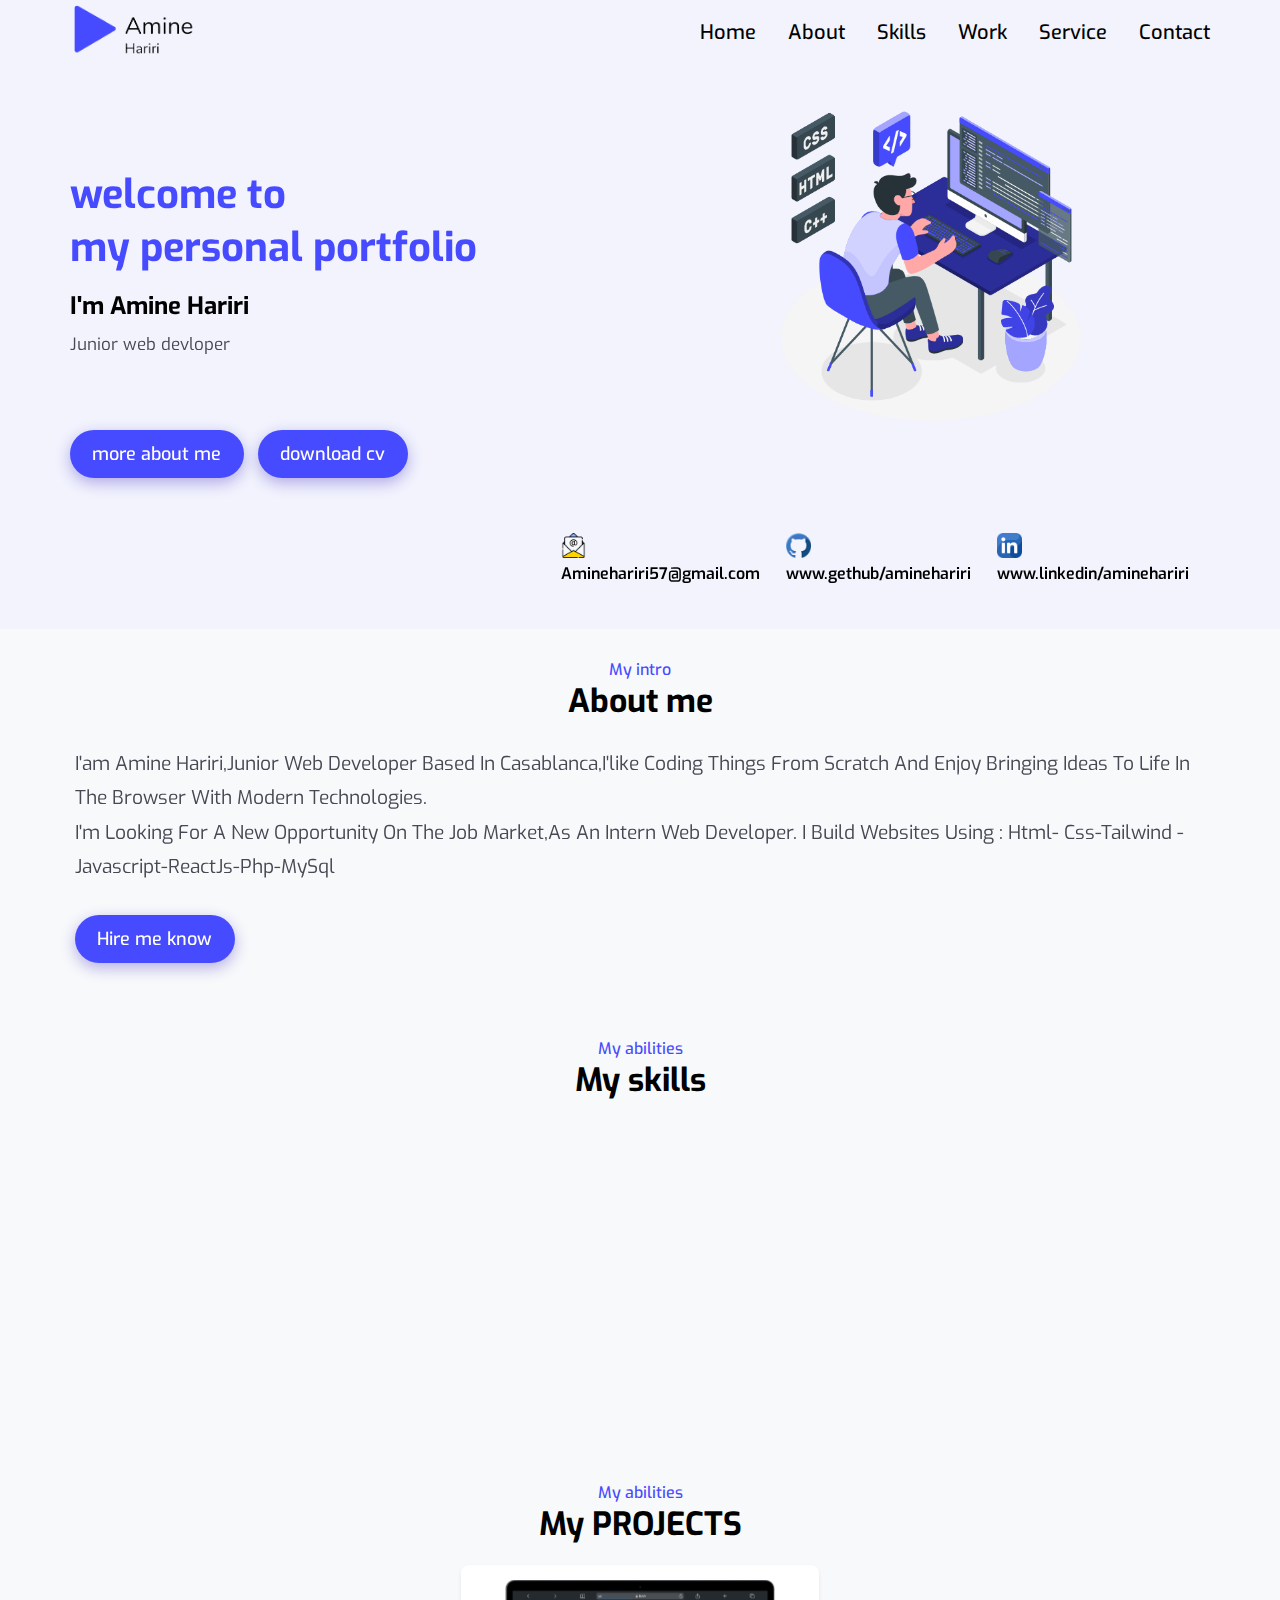
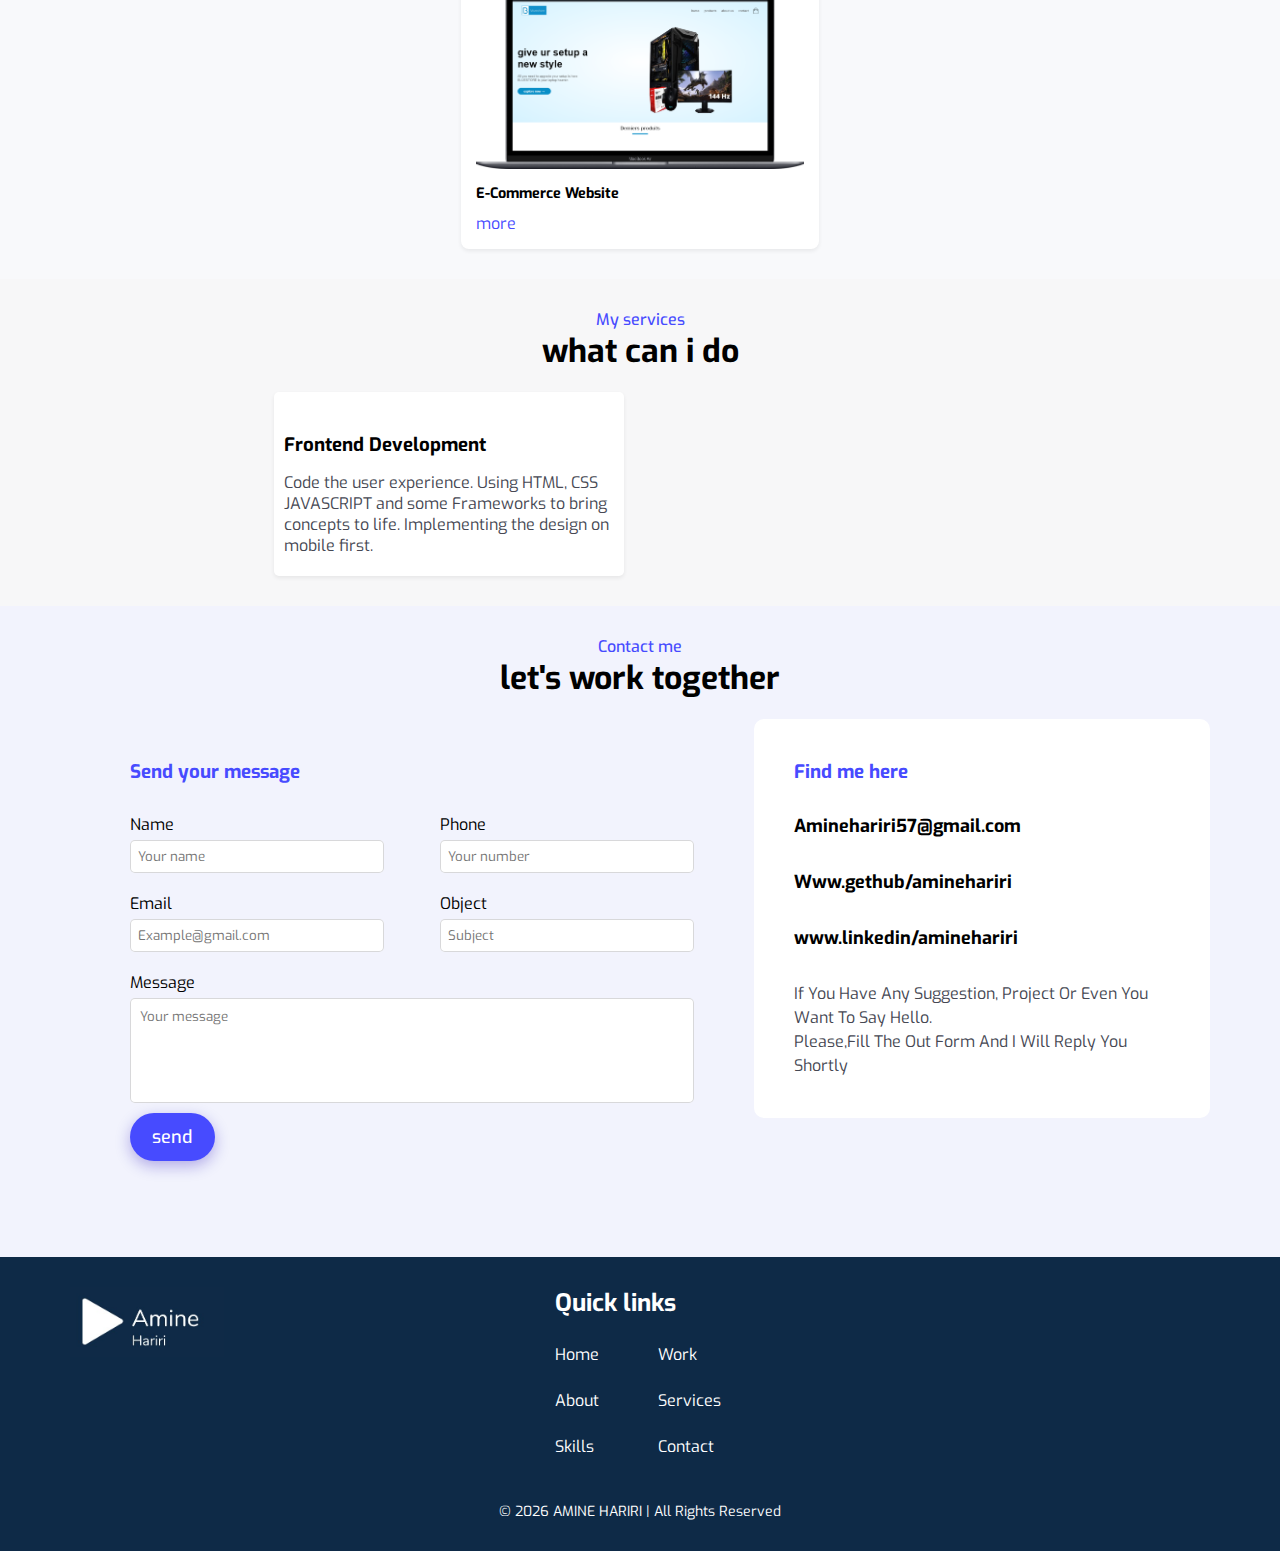
==== index.html @ 683cf0a7 "done" ====
<!DOCTYPE html>
<html lang="en">
<head>
    
    <!-- <link rel="icon" href="/IMAGES//LOGOICON.png"> -->
    <link rel="shortcut icon" type="image/x-icon" href="IMAGES/LOGOICON.png"/>
    <link rel="stylesheet" href="https://cdn.jsdelivr.net/npm/swiper@8/swiper-bundle.min.css"/>
    <a href="https://www.flaticon.com/free-icons/email" title="email icons"></a>
    <link rel="stylesheet" href="https://cdnjs.cloudflare.com/ajax/libs/font-awesome/6.2.0/css/all.min.css" integrity="sha512-xh6O/CkQoPOWDdYTDqeRdPCVd1SpvCA9XXcUnZS2FmJNp1coAFzvtCN9BmamE+4aHK8yyUHUSCcJHgXloTyT2A==" crossorigin="anonymous" referrerpolicy="no-referrer" />
    <link rel="stylesheet" href="CSS/style.css">
    <meta charset="UTF-8">
    <meta name="viewport" content="width=device-width,initial-scale=1.0">
    <meta http-equiv="X-UA-Compatible" content="IE=edge">
    <meta name="viewport" content="width=device-width, initial-scale=1.0">
    <title>Amine Hariri</title>
</head>
<body>

        <!-- HEADER AND NAVBAR CODE  -->

    <header class="header" id="header">
            <div class="container">
                <nav class="nav">
                    <a href="#">
                        <img src="../IMAGES/LOGO.png" alt="">
                    </a>
                    <div class="nav-menu" id="nav-menu">
                        <ul class="nav-list">
                            <li class="nav-item">
                                <a href="#home" class="nav-link active-link"><i class="fa-solid fa-house"></i>home</a>
                            </li>
                            <li class="nav-item">
                                <a href="#about" class="nav-link"><i class="fa-solid fa-address-card"></i>about</a>
                            </li>
                            <li class="nav-item">
                                <a href="#skills" class="nav-link"><i class="fa-solid fa-file"></i>skills</a>
                            </li>
                            <li class="nav-item">
                                <a href="#work" class="nav-link"><i class="fa-solid fa-list-check"></i>work</a>
                            </li>
                            <li class="nav-item">
                                <a href="#service" class="nav-link"><i class="fa-solid fa-code-compare"></i>service</a>
                            </li>
                            <li class="nav-item">
                                <a href="#contact" class="nav-link"><i class="fa-solid fa-envelope"></i>Contact</a>
                            </li>
                        </ul>
                        <div class="nav-close" id="nav-close">
                            <i class="fa-solid fa-x"></i>
                        </div>
                    </div>
                    <div class="nav-toggle" id="nav-toggle">
                        <i class="fa-solid fa-bars"></i>
                    </div>
                </nav>
                
            </div>
    </header>

        <!-- LANDING PAGE CODE  -->

    <div class="home" id="home">
            <div class="container">
                <section class="landing">
                    <div class="info">
                        <h1 class="home-titles">welcome to<br>my personal portfolio</h1>
                        <h2 class="home-titles">I'm Amine Hariri</h2>
                        <p class="home-titles">Junior web devloper</p>
                        
                    </div>
                    <div class="image">
                        <img src="../IMAGES/LANDING.gif" alt="">
                    </div>
                </section>
                <div class="buttons">
                    <button class="aboutmebtn">
                        <a href="#about">
                            <i class="fa-solid fa-user"></i>
                            more about me
                        </a>
                    </button>
                    <button class="aboutmebtn">
                        <a download href="../CV-Aminehariri.pdf">
                            <i class="fa-solid fa-file"></i>                
                            download cv
                        </a>
                    </button>
                </div>
                
                <button class="upbutton">
                    <i class="fa-solid fa-up-long"></i>
                </button>
            </div>
            <div class="container">
            <div class="social">
                <div class="box">
                    <img src="../IMAGES/email (2).png" alt="">
                    <p>Aminehariri57@gmail.com</p>
                </div>
                <div class="box">
                    <img src="../IMAGES/github.png" alt="">
                    <p>www.gethub/aminehariri</p>
                </div>
                <div class="box">
                    <img src="../IMAGES/linkedin.png" alt="">
                    <p>www.linkedin/aminehariri</p>
                </div>
            </div>
            </div>
    </div>

        <!-- ABOUT ME PAGE CODE -->

    <div class="about" id="about">
                <div class="container">
                    <h2 class="section-title" data-heading="My intro">About me</h2>
                    <div class="description">
                        <p>I'am Amine Hariri,Junior web developer based in Casablanca,I'like coding things from scratch and enjoy bringing ideas to life in the browser with modern technologies.<br>I'm
                            looking for a new opportunity on the job market,As an intern
                            web developer. I build websites using : Html- Css-Tailwind - Javascript-ReactJs-Php-MySql</p>
                        <button class="aboutmebtn">
                            <a href="#contact">
                                <i class="fa-solid fa-code"></i>
                                Hire me know</a></button>
                    </div>
                </div>
    </div>

        <!-- SKILLS PAGE CODE sdfsdf -->

    <div class="skills" id="skills">
            <div class="container">
                <h2 class="section-title" data-heading="My abilities">My skills</h2>
                    <div class="skills-box">
                        <div class="skills-tabs">
                            <div class="skills-header skills-active" data-target="#frontend">
                                <!-- <i class="fa-sharp fa-solid fa-database skills-icon"></i> -->
                                <i class="fa-solid fa-code skills-icon"></i>
                                <div>
                                    <h1 class="skills-title">Frontend devloper</h1>
                                    <span class="skills-subtitle">More than 2years</span>
                                </div>
                                <i class="fa-solid fa-chevron-down skills-arrow"></i>
                            </div>
                            <div class="skills-header"  data-target="#backend">
                                <i class="fa-sharp fa-solid fa-database skills-icon"></i>
                                <div>
                                    <h1 class="skills-title">Backend devloper</h1>
                                    <span class="skills-subtitle">more than a year </span>
                                </div>
                                <i class="fa-solid fa-chevron-down skills-arrow"></i>
                            </div>
                        </div> 

                        <div class="skills-content">
                            <div class="skills-group skills-active" data-content id="frontend">
                                <div class="skills-list ">
                                    <div class="skills-data">
                                        <div class="skills-titles">
                                            <h3 class="skills-name">HTML</h3>
                                            <span class="skills-number">88%</span>
                                        </div>
                                        <div class="skills-bar">
                                            <span class="skills-percsentage" style="width:88%;"></span>
                                        </div>
                                    </div>
                                    <div class="skills-data">
                                        <div class="skills-titles">
                                            <h3 class="skills-name">CSS</h3>
                                            <span class="skills-number">80%</span>
                                        </div>
                                        <div class="skills-bar">
                                            <span class="skills-percsentage" style="width: 80%;"></span>
                                        </div>
                                    </div>
                                    <div class="skills-data">
                                        <div class="skills-titles">
                                            <h3 class="skills-name">TAILWIND</h3>
                                            <span class="skills-number">75%</span>
                                        </div>
                                        <div class="skills-bar">
                                            <span class="skills-percsentage" style="width: 75%;"></span>
                                        </div>
                                    </div>
                                    <div class="skills-data">
                                        <div class="skills-titles">
                                            <h3 class="skills-name">BOOTSTRAP</h3>
                                            <span class="skills-number">85%</span>
                                        </div>
                                        <div class="skills-bar">
                                            <span class="skills-percsentage" style="width: 85%;"></span>
                                        </div>
                                    </div>
                                    <div class="skills-data">
                                        <div class="skills-titles">
                                            <h3 class="skills-name">JAVASCRIPT</h3>
                                            <span class="skills-number">80%</span>
                                        </div>
                                        <div class="skills-bar">
                                            <span class="skills-percsentage" style="width: 80%;"></span>
                                        </div>
                                    </div>
                                </div>
                            </div>
                            <div class="skills-group" data-content id="backend">
                                <div class="skills-list">
                                    <div class="skills-data">
                                        <div class="skills-titles">
                                            <h3 class="skills-name">PHP</h3>
                                            <span class="skills-number">50%</span>
                                        </div>
                                        <div class="skills-bar">
                                            <span class="skills-percsentage" style="width: 50%;"></span>
                                        </div>
                                    </div>
                                    <div class="skills-data">
                                        <div class="skills-titles">
                                            <h3 class="skills-name">MYSQL</h3>
                                            <span class="skills-number">80%</span>
                                        </div>
                                        <div class="skills-bar">
                                            <span class="skills-percsentage" style="width: 80%;"></span>
                                        </div>
                                    </div>
                                    <div class="skills-data">
                                        <div class="skills-titles">
                                            <h3 class="skills-name">PYTHON</h3>
                                            <span class="skills-number">66%</span>
                                        </div>
                                        <div class="skills-bar">
                                            <span class="skills-percsentage" style="width: 66%;"></span>
                                        </div>
                                    </div>
                                </div>
                            </div>
                        </div>
                    </div>
                    
            </div>
    </div>

        <!-- WORK SECTION CODE     -->

    <div class="work" id="work">
        <h2 class="section-title" data-heading="My abilities">My PROJECTS</h2>
            <div class="container">
                <div class="projects">
                    <div class="project ms-service ">
                        <img src="../IMAGES/MS-IMAGES/download.png" class="p-img"  alt="">
                        <h3>job search website</h3>
                        <span class="work-button">more
                            <i class="fa-sharp fa-solid fa-arrow-right"></i>
                        </span>
                        <div class="popup-info">
                            <div class="portfolio-popup-body">
                                <h3 class="details-title">Job serch website</h3>
                                <p class="details-description">creation a website for the company MS-services (Employing Company) that the users can search for job and apply for the positions that suit them.<br>and easly the classement of the job request </p>
                                <ul class="detail-info">
                                    <li>TEchnologies - <span>Html Css Js </span></li>
                                    <li>Role - <span>Frontend</span></li> 
                                    <li>View - <span><a href="#">www.msservices.com</a></span></li>
                                </ul>
                            </div>
                        </div>
                    </div>
                    <div class="project bluestore">
                        <img src="../IMAGES/MS-IMAGES/BLUESTORE.png" class="p-img" alt="">
                        <h3>E-commerce website</h3>
                        <span class="work-button">more
                            <i class="fa-sharp fa-solid fa-arrow-right"></i>
                        </span>
                        <div class="popup-info">
                            <div class="portfolio-popup-body">
                                <h3 class="details-title">E-commerce website</h3>
                                <p class="details-description">Creating an E-commerce website for BLUESTORES(Laptop shop).So they can controle their store products and post their products on the website to increase their sales.</p>
                                <ul class="detail-info">
                                    <li>TEchnologies - <span>Html Css Js </span></li>
                                    <li>Role - <span>Frontend</span></li> 
                                    <li>View - <span><a href="#">www.bluestore.com</a></span></li>
                                </ul>
                            </div>
                        </div>
                    </div>
                    <div class="project portfolio">
                        <img src="../IMAGES/MS-IMAGES/PORTFOLIO.png" class="p-img"  alt="">
                        <h3>portfolio website</h3>
                        <span class="work-button">more
                            <i class="fa-sharp fa-solid fa-arrow-right"></i>
                        </span>
                        <div class="popup-info">
                            <div class="portfolio-popup-body">
                                <h3 class="details-title">Portfolio website</h3>
                                <p class="details-description">I'm creating my own portfolio website from scratch to show my project and skills on internet ,Using html css javascript for frontend side .And for backend i'm using php and mysql as database to store the messages that are comming from the contact form . I'm almost done with the frontend side still some features to add then i'm gonna start the backend side .</p>
                                <ul class="detail-info">
                                    <li>TEchnologies - <span>Html Css Js Php Mysql</span></li>
                                    <li>Role - <span>Create from scratch</span></li> 
                                    <li>View - <span><a href="#">www.Aminehariri.ma</a></span></li>
                                </ul>
                            </div>
                        </div>
                    </div>
                </div>

                <!-- pop up code -->
                <div class="popup">
                    <div class="popup-inner">
                        <div class="popup-c">
                            <span class="popup-close">
                                <i class="fa-solid fa-xmark" id="close"></i>
                            </span>
                            <div class="pp-thumbnail">
                                <img src="../IMAGES/MS-IMAGES/BLUESTORE.png" alt="" class="popup-img">
                            </div>
                            <div class="popup-info">
                                <div class="portfolio-popup-body">
                                    <h2 class="details-title">app for technologies and services</h2>
                                    <p class="details-description">Lorem ipsum dolor sit amet consectetur,dolor sit amet consectetur,dolor sit amet consectetur, dolor sit amet consectetur, adipisicing elit. Harum autem nostrum </p>
                                    <ul class="detail-info">
                                        <li>TEchnologies - <span>Html Css Js </span></li>
                                        <li>Role - <span>Frontend</span></li> 
                                        <li>View - <span><a href="#">www.domain.com</a></span></li>
                                    </ul>
                                </div>
                            </div>
                        </div>
                    </div>
                </div>
            </div>
    </div>

            <!-- SERVICES SECTION CODE    -->

    <div class="service" id="service">
        <div class="container">
            <h2 class="section-title" data-heading="My services">what can i do </h2>
            <div class="boxes">
                <div class="box">
                    <i class="fa-solid fa-code infoi"></i>
                    <h3 class="infoh3">frontend development</h3>
                    <p class="infop">Code the user experience.
                        Using HTML, CSS JAVASCRIPT and some Frameworks to bring concepts to life.
                        Implementing the design on mobile first.</p>
                </div>
                <div class="box right">
                    <i class="fa-solid fa-server infoi"></i>
                    <h3 class="infoh3">Backend development</h3>
                    <p class="infop">develope all server-side logic.managing the interchange of data between the server and the users. </p>
                </div>
            </div>
        </div>
    </div>

            <!-- CONTACT SECTION CODE     -->

    <div class="contact" id="contact">
        <h2 class="section-title" data-heading="Contact me">let's work together</h2>
        <div class="container">
            <div class="contact-box">
                <div class="contact-left">
                    <h3>Send your message</h3>
                    <!-- method="POST" action="https://formspree.io/f/mknerbvg" -->
                    <form method="POST" action="https://formspree.io/f/mknerbvg">
                        <div class="row">
                            <div class="group">
                                <label>Name</label>
                                <input name="Name" type="text" class="name" maxlength="30" required placeholder="Your name">
                                <label class="namevalid valide">Pleasse enter a valide name</label>
                            </div>
                            <div class="group">
                                <label>Phone</label>
                                <input type="number" name="Phone" class="phone" required placeholder="Your number">
                            </div>
                        </div>
                        <div class="row">
                            <div class="group">
                                <label>Email</label>
                                <input type="Email" id="email" name="Email" class="email" required placeholder="Example@gmail.com">
                                <label class="emailvalid valide">Please enter a valide email</label>
                            </div>
                            <div class="group">
                                <label>Object</label>
                                <input type="text" name="Object"  maxlength="40" required placeholder="Subject">
                            </div>
                        </div>
                        <label >Message</label>
                        <textarea placeholder="Your message" name="Message" class="message" required rows="5"></textarea>
                        <label class="msgvalid valide">Please enter a valide email</label>
                        <button class="sendbtn"  type="submit">send</button>
                    </form>
                </div>
                <div class="contact-right">
                    <h3>Find me here</h3>
                        <div class="ccontainer">
                            <div class="box">
                                <h4>Aminehariri57@gmail.com</h4>
                            </div>
                            <div class="box">
                                <h4>Www.gethub/aminehariri</h4>
                            </div>
                            <div class="box">
                                <h4>www.linkedin/aminehariri</h4>
                            </div>
                            <p>If you have any suggestion, project or even you want to say Hello.<br> Please,fill the out form and i will reply you shortly</p>
                        </div>
                </div>
            </div>
        </div>
    </div>

            <!-- FOOTER SECTION CODE -->

    <div class="footer">
        <div class="container">
            <div class="cols">
                <div class="col">
                    <img src="../IMAGES/LogoFooter.jpg" alt="">
                </div>
                <div class="col">
                    <h2>Quick links</h2>
                    <div class="lists"> 
                    <ul>
                        <li><a href="#home">Home</a></li>
                        <li><a href="#about">About</a></li>
                        <li><a href="#skills">Skills</a></li>
                    </ul>
                    <ul>
                        <li><a href="#work">Work</a></li>
                        <li><a href="#service">Services</a></li>
                        <li><a href="#contact">Contact</a></li>
                    </ul>
                    </div>
                </div>
                <div class="col fsocial">
                    <div>
                        <a href="https://github.com/Aminehariri"><i class="fa-brands fa-github"></i></a>
                    </div>
                    <div>
                        <a href="https://www.linkedin.com/in/amine-hariri-966485235/"><i class="fa-brands fa-linkedin"></i></a>
                    </div>
                    <div>
                        <a href="mailto:Aminehariri57@gmail.com"><i class="fa-solid fa-envelope"></i></a>
                    </div>
                </div>
            </div>
            <div class="copy">
                <p>&copy; <span class="year"></span> AMINE HARIRI | All Rights Reserved</p>
            </div>
        </div>
    </div>

    <script src="../JS/scrollreveal.min.js"></script>
    <script src="../JS/main.js"></script>
</body>
</html>
---- CSS/style.css ----
/*************** GLOBAL RULES AND CODE **************/

@import url('https://fonts.googleapis.com/css2?family=Exo:wght@400;500;600&family=Nunito:wght@300&family=Open+Sans:wght@300&family=Poppins:wght@300;400;500;600;700&display=swap');
*{
    padding: 0;
    margin: 0;
    box-sizing: border-box;
    font-family: 'Exo', sans-serif;
}
:root{
    --blue:	#474bff;
    --main-color:black;
    --second-color:#464853;
    --background:white;
    --box-background:#f7f7f8;
    --section-shadow:rgb(0 0 0 / 8%) 0 1px;
    --section-background:rgb(248, 249, 251);
    --transition:.5s;
    --button-shadow: inset #d8d8da 0 0 0 1px;
    --top-padding:30px;
    --botton-padding:30px;
    --footer-background:#0e2a47;
}
html{
    scroll-behavior: smooth;
}
ul{
    list-style: none;
}
a{
    text-decoration: none;
}
.container {
    padding-right: 15px;
    padding-left: 15px;
    margin-right: auto;
    margin-left: auto;
}
@media (min-width:768px){
    .container{
        width: 750px;
    }
}
@media (min-width:992px){
    .container{
        width: 970px;
    }
}
@media (min-width:1200px){
    .container{
        width: 1170px;
    }
}
/*************** HEADER AND NAVBAR CODE **************/
.header{
    background-color: #f2f3fd;
    width: 100%;
    box-shadow: 0px 5px 15px 0px rgba(28, 0, 181, 0.3);
}
.nav{
    display: flex;
    justify-content: space-between;
    align-items: center;
} 
.nav-menu{
    z-index: 1;
}
.header .nav img{
    height: 60px;
}
.nav-toggle{
    color: black;
    display: inline-flex;
}
.nav-toggle{
    font-size: 1.25rem;
    cursor: pointer;
}
@media (max-width:767px){
    .nav-menu{
        position: fixed;
        top: 0;
        right: -100%;
        width: 70%;
        height: 100%;
        transition: var(--transition);
    }
    .header .nav img{
        height: 50px;
    }
    .nav-list{
        background-color: rgb(248 249 250 / 98%);
        /* background-color: #f8f9fa; */
        /* background-color: 	rgb(128 128 128 / 80%); */
    }
}

.nav-list{
    display: flex;
    flex-direction: column;
    text-align: center;
    row-gap: 3rem;
    padding-top: 8rem;
    height: 100% ;    
}
.nav-link{
    text-transform: capitalize;
    color: var(--main-color);
    font-weight: 500;
    font-size: 20px;
    position: relative;
    transition: var(--transition);
}
.nav-link i {
    margin-right: 15px;
}
@media(min-width:767px){
    .nav-link i {
        display: none;
    }
}
.active-link{
    color: var(--main-color);
}
.nav-link:hover{
    color: var(--blue);

}
.nav-link:hover:before{
    position: absolute;
    content: '';
    background-color: var(--blue);
    height: 8px;
    width: 8px;
    border-radius: 50px;
    bottom: -15px;
    left: 50%;
}
.nav-close {
    font-size: 1.25rem;
    color: var(--main-color);
    position: absolute;
    right: 1rem;
    top: 1rem;
    cursor: pointer;
}
.show-menu{
    right: 0;
}

@media screen and (min-width:767px) {
    .nav{
        height: calc(var(--header-height))+1.5rem;
    }
    .nav-toggle, .nav-close{
        display: none;
    }
    .nav-list{
        flex-direction: row;
        column-gap: 2rem;
        padding-top: 0;
    }
    .nav-links{
        font-size: var(--normal-font-size);
        text-transform: initial;
        font-size: 1.4rem;
        display: inline-block;
        padding: 12px;
    }
}
@media screen and (max-width:957px) {
    .nav-list{
        column-gap: 1.5rem;
    }
}
.upbutton{
    position: absolute;
    bottom: 2rem;
    right: 2rem;
    padding: 5px 8px;
    border-radius: 5px;
    position: fixed;
    background-color: var(--blue);
    color: white;
    cursor: pointer;
    display: none;
    transition: var(--transition);
    border: none;
    outline: none;
    z-index: 1;
}
.upbutton:hover{
    transform: translateY(-5px);
}


/*************** LANDING PAGE CODE **************/

.home{
    background-color: #f2f3fd;
    /* height: 89vh; */
    padding-bottom: 40px;
}
.container .landing{
    align-items: center;
    display: grid;
    grid-gap: 1.5rem;
    grid-template-columns: repeat(auto-fill,minmax(310px,1fr));
    align-items: center;
    justify-content: center;
    padding-top: var(--top-padding);
}
.container .landing .info h1{
    font-size: 2.5rem;
    color: var(--blue);
    padding-bottom: 1rem;

}
.container .landing .info p{
    line-height: 1.5;
    font-size: 17px;
    color: var(--second-color);
}
.landing h2{
    padding-bottom: 10px;
}
.container .landing .image img{
    width: 60%;
    height: 100%;
}
@media(max-width:920px){
    .container .landing .info h1{
        font-size: 1.5rem;
        padding-top: 1rem;
    }
}
.container .landing .image{
    display: flex;
    justify-content: center;
}
.buttons .aboutmebtn:nth-child(2){
    margin-bottom: 20px;
}
.buttons{
    padding-bottom: 30px;
}
.aboutmebtn{
    display: inline-block;
    background-color: var(--blue);
    align-items: center;
    padding: 0.75rem 1.4rem;
    border-radius: 1.5rem;
    font-weight: 500;
    z-index: 1;
    width: auto;
    border: none;
    outline: none;
    font-size: 18px;
    cursor: pointer;
    transition: var(--transition);
    margin-right: 10px;
    margin-bottom: 10px;
    box-shadow: 0px 5px 15px 0px rgba(28, 0, 181, 0.3);
}
.aboutmebtn:hover{
    background-color: white;
    color: black;
}
.aboutmebtn:hover a{
    color: var(--blue);
}
.aboutmebtn a{
    color: white;
}
.social{
    display: flex;
    justify-content: end;
    gap: 1rem;
}
.social .box{
    padding: 5px;
}
.social .box img{
    width: 25px;
    height: 25px;
}
.social .box:last-child{
    margin-right: 1rem;
}
.social .box i{
    display: inline-block;
    font-size: 25px;
    color: var(--blue);
}
.social .box p{
    color: black;
    font-weight: 600;
}
@media(max-width:1000px){
    .container .landing{
        padding-top: var(--top-padding);
        padding-bottom: var(--botton-padding);
    }
}
@media(max-width:767px){
    .social{
        display: none;
    }
    .home{
        height: auto;
    }
    .landing .info h2{
        font-size: 1.3rem;
    }
    .aboutmebtn a{
        font-size: 15px;
    }
}
@media (min-width:1020px){
    .container .landing{
        grid-template-columns: repeat(auto-fill,minmax(400px,1fr));
    }
}

/*************** SECTION TITLE CODE **************/
h2.section-title{    
    text-align: center;
    padding-top: var(--top-padding);
    padding-bottom: 20px;
    font-size: 2rem;
}
h2.section-title::before{
    content: attr(data-heading);
    display: block;
    font-size: 1rem;
    font-weight: 500;
    color: var(--blue);
}
@media(max-width:767px){
    h2.section-title{
        font-size: 1.5rem;
    }
    h2.section-title::before{
        font-size: 1rem;
    }
}
/*************** ABOUT ME PAGE CODE **************/
.about{
    background-color: var(--section-background);
    padding-bottom: var(--botton-padding);
}
.about .description{
    padding: 5px;
}
.about .description p{
    color: var(--second-color);
    padding-bottom: var(--botton-padding);
    font-size: 1.2rem;
    line-height: 1.8;
    text-transform: capitalize;
}

@media screen and (max-width:767px) {
    .about .description P{
        font-size: 1rem;
    }
}

/*************** SKILLS PAGE CODE **************/

.skills{
    background-color: var(--section-background);
    padding-bottom: var(--botton-padding);
}

:root{
    --body-font: 'Poppins', sans-serif;
    --biggest-font-size: 3rem;
    --h1-font-size: 2.25rem;
    --h2-font-size: 1.5rem;
    --h3-font-size: 1.25rem;
    --normal-font-size: 1rem;
    --small-font-size: .875rem;
    --smaller-font-size: .813rem;
    --font-medium: 500;
    --font-bold: 600;
    --mb-0-25: .25rem;
    --mb-0-5: .5rem;
    --mb-0-75: .75rem;
    --mb-1: 1rem;
    --mb-1-5: 1.5rem;
    --mb-2: 2rem;
    --mb-2-5: 2.5rem;
    --mb-3: 3rem;
    --z-fixed: 10;
    --z-modal: 100;
}
.skills-box{
    display: grid;
    grid-template-columns: repeat(auto-fill,minmax(350px,1fr));
    column-gap: 3rem;
    justify-content: center;
    margin-top: 1rem;
    row-gap: 3rem;
}
.skills-header{
    display: flex;
    align-items: center;
    cursor: pointer;
}
.skills-header:not(:last-child){
    margin-bottom: var(--mb-2-5);
}
.skills-icon,.skills-arrow{
    font-size: 2rem;
    color: var(--blue);
}
.skills-icon{
    margin-right: var(--mb-0-75);
}
.skills-title{
    font-size: var(--h3-font-size);
    font-weight: var(--font-medium);
}
.skills-subtitle{
    font-size: var(--small-font-size);
}
.skills-arrow{
    margin-left: auto;
    font-size: 1.3rem;
}
.skills-list{
    display: grid;
    row-gap: 1.8rem;
} 
.skills-titles{
    display: flex;
    justify-content: space-between;
    margin-bottom: var(--mb-0-5);
}
.skills-name{
    font-size:var(--normal-font-size) ;
    font-weight: var(--font-medium);
}
.skills-bar,.skills-percsentage{
    height: 5px;
    background-color: gray;
    border-top-left-radius: 5px;
    border-bottom-left-radius: 5px;
}
.skills-bar{
    border-radius: 5px;
}
.skills-percsentage{
    border-radius: 5px;
    display: block;
    background-color: var(--blue);
}
.skills-active  .skills-arrow{
    transform: rotate(-90deg);
    transition: var(--transition);
}
.skills [data-content]{
    display: none;
}
.skills-active[data-content]{
    display: block;
}
@media screen and (max-width: 768px){
    .skills-box {
        row-gap: 3rem;
        margin: 1rem;
    }
    
}
.skills-box .skills-tabs , .skills-content{
        padding: 0 10px;
}
/*************** work PAGE CODE **************/
.work{
    background-color: var(--section-background);
    padding-bottom: var(--botton-padding);
}
.projects{
    display: grid;
    grid-template-columns: repeat(auto-fill,minmax(330px,1fr));
    gap: 2rem;
    justify-content: center;
}
@media screen and (max-width: 1200px){
    .projects {
        grid-template-columns: repeat(2, 350px);
        column-gap: 2.5rem;
    }
    }
@media (max-width:767px){
    .projects{
        grid-template-columns:330px;
    }
}
.project {
    padding: 15px;
    background: rgb(255, 255, 255);
    border-radius: 8px;
    box-shadow: 0 2px 4px rgb(0 0 0 / 7%);}
.project img{
    width: 100%;
}
.project h3{
    font-size: .9rem;
    padding-top: 10px;
    margin-bottom: 10px;
    text-transform: capitalize;
}
.projects .project span{
    color: var(--blue);
    font-weight: var(--small-font-size);
    display: flex;
    align-items: center;
    column-gap: 0.75rem;
    cursor: pointer;
    transition: var(--transition);
    width: fit-content;
}
.work-button:hover{
    display: block;
    transform: translateX(15px);
}
.project .popup-info{
    display: none;
}


/*************** work POPUP PAGE CODE **************/
.popup{
    position: fixed;
    top: 0;
    left: 0;
    right: 0;
    bottom: 0;
    background-color: rgba(0, 0, 0,0.5 );
    z-index: var(--z-modal);
    display: flex;
    justify-content: center;
    align-items: center;
    padding: 0 1rem;
    transition: .3s;
    opacity: 0; 
    visibility: hidden;
}
.popup.open{ 
    opacity: 1;
    visibility: visible;
}
.popup-inner{
    background-color: var(--box-background);
    width: 900px;
    border-radius: .5rem;
    padding: 2.5rem;
    position: relative;
}
.popup-c{
    display: grid;
    grid-template-columns: repeat(2,1fr);
    align-items: center;
    column-gap: 3rem;
}
.popup-close{
    position: absolute;
    top: 1rem;
    right: 1rem;
    font-size: 1.5rem;
    color: var(--blue);
    cursor: pointer;
}
.popup-img{
    border-radius: .5rem;
    width: 100%;
}
.popup-subtitle{
    font-size: .75rem;
    margin-bottom:5px ;
}
.details-title{
    font-weight:bold ;
    margin-bottom: .5rem;
    color: var(--blue);
    margin-top: 1rem;
}
.details-description{
    margin-bottom: .5rem;
}
.home-description{
    font-size: .8rem;
    color: var(--second-color);
}
.detail-info li{
    margin-bottom: .7rem;
    text-transform: capitalize;
    font-size: 1rem;
}
.detail-info li:last-child{
    margin-bottom: 0;
}
.detail-info li span{
    font-weight: normal;
}
.detail-info li a {
    text-transform: lowercase;
    color: var(--blue);
}
@media screen and (max-width: 768px){
.popup-inner {
    width: 420px;
    padding: 2.8rem 1.5rem 2.5rem;
}
.popup-c {
    grid-template-columns: 1fr;
}
}
/*************** SERVICES PAGE CODE **************/
.service{
    background-color: var(--box-background);
    padding-bottom: var(--botton-padding);

}
.service .boxes{
    display: grid;
    gap: 2rem;
    grid-template-columns: repeat(2,350px);
    justify-content: center;
}
@media(max-width:767px){
    .service .boxes{
        grid-template-columns: 330px;
    }
}
.service .boxes .box{
    padding: 10px;
    background-color: var(--background);
    box-shadow: 0 2px 4px rgb(0 0 0 / 7%);
    border-radius: 5px;
    transition: var(--transition);
    cursor: pointer;
}
.service .boxes .box:hover{
    transition: var(--transition);
    background-color: var(--blue);
}
.service .boxes .box:hover .infop {
    color: white;
    transition: var(--transition);
}
.service .boxes .box:hover .infoi{
    color: white;
    transition: var(--transition);
}
.service .boxes .box:hover .infoh3{
    color: white;
    transition: var(--transition);
}
.service .boxes .box h3{
    padding: 5px 0;
    text-transform: capitalize;
}
.service .boxes .box i{
    font-size: 2.5rem;
    display: flex;
    text-align: center;
    justify-content: center;
    color: var(--blue);
    padding-top: 5px;
    padding-bottom: 20px;
}
.service .boxes .box p{
    display: inline-block;
    padding: 10px 0;
    color: var(--second-color);
}
@media(max-width:767px){
    .service .boxes{
        gap:1rem;
    }
}


/*************** CONTACT PAGE CODE **************/

.contact{    
    background-color: #f2f3fd;
    padding-bottom: var(--botton-padding);
}
.contact .container .contact-box{
    display: flex;
}
.contact-left{
    flex-basis: 60%;
    padding: 40px 60px;
}
.contact-right{
    flex-basis: 40%;
    background-color: var(--background);
    padding: 40px;
    border-radius: 10px;
    margin-bottom: 109px;
}
.row{
    display: flex;
    justify-content: space-between;
    margin-bottom: 20px;
}
.group{
    flex-basis: 45%;
}
input ,textarea{
    width: 100%;
    border: none;
    outline: none;
    padding: 8px;
    border-radius: 5px;
    box-shadow: var(--button-shadow);
}
input:focus ,textarea:focus{
    border: 2px solid var(--blue);
    box-shadow: none;
}
textarea{
    width: 100%;
    padding: 10px;
    box-sizing: border-box;
    resize: none;
}
form label{
    margin-bottom: 5px;
    display: block;
    color: black;
}
.contact-right h3{
    color: var(--blue);
    margin-bottom: var(--botton-padding);
    font-weight: bold;
}
.contact-left h3{
    margin-bottom: var(--botton-padding);
    font-weight: bold;
    color: var(--blue);
}
@media (max-width:982px){
    .contact .container .contact-box{
        display: block;
    }
    .contact-right{
        display: none;
    }
}
@media (max-width:550px){
    .contact .container .contact-box{
        display: block;
    }
    .row{
        display: block;
    }
    .contact-left{
        padding: 0;
    }
    .group{
        padding: 5px 0;
    }
    .row{
        margin-bottom: 0;
    }
}

.sendbtn{
    display: inline-block;
    background-color: var(--blue);
    align-items: center;
    padding: 0.75rem 1.4rem;
    border-radius: 1.5rem;
    font-weight: 500;
    z-index: 1;
    width: auto;
    border: none;
    outline: none;
    font-size: 18px;
    cursor: pointer;
    transition: var(--transition);
    margin-right: 10px;
    color: white;
    margin-bottom: 10px;
    box-shadow: 0px 5px 15px 0px rgba(28, 0, 181, 0.3);
    margin-top: 5px;
}
.sendbtn:hover{
    background-color: white;
    color: var(--blue);
}
.ccontainer{
    display: grid;
    gap: 2rem;
}
.ccontainer p{
    color: var(--second-color);
    text-transform: capitalize;
    font-size: 16px;
    line-height: 1.5;
}
.ccontainer h4{
    font-weight: bold;
    font-size: 18px;
}
.valide{
    color: red;
    color: 10px;
    font-size: 13px;
    display: inline;
    margin: 0 5px;
    display: none;
}



/*************** FOOTER PAGE CODE **************/

.footer{
    padding-top: var(--top-padding);
    /* background-color: #f8f9fa; */
    background-color: var(--footer-background);
    padding-bottom: var(--botton-padding);
    color: white;
}
.footer .cols {
    display: flex;
    flex-direction: row;
    justify-content: space-between;
    margin:0  0 20px 0;
}
.footer .cols img{
    height: 70px;
}
.footer .cols ul li a{
    color: white;
    text-transform: capitalize;
    margin: 25px 0;
    display: block;
}
.footer .cols .lists{
    display: flex;
    flex-direction: row;
    justify-content: space-around;
}
.footer .cols .lists a:hover{
    text-decoration: underline;
}
.footer .cols .lists ul:not(:first-child){
    margin: 0 59px;

}
.footer .fsocial{
    display: flex;
    justify-content: space-around;
}
.footer .fsocial  a i{
    font-size: 2rem;
    margin: 0.4rem;
    cursor: pointer;
    color: white;
}
.footer .fsocial >div{
    margin: 10px;
}
.footer .copy{
    display: flex;
    justify-content: center;
    align-items: center;
    font-size: 14px;
}
.swiper{
    width: 600px;
    height: 300px;
}
@media (max-width:992px){
    .footer .cols{
        flex-direction: column;
    }
    .footer .cols .image{
        display: flex;
        align-items: center;
        justify-content: center;
    }
    .footer .cols .col h2{
        display: none;
    }
    .footer .cols .col:not(:first-child){
        margin: 20px 0;
    }
    .footer .cols .lists{
        justify-content: center;
    }
    .footer .cols .lists ul {
        margin-right: 40px;
    }

}


/************** SCROLL CODE ***************/

::-webkit-scrollbar{
    width: 10px;
}
::-webkit-scrollbar-track{
    background-color: var(--box-background);
}
::-webkit-scrollbar-thumb{
    background-color: rgb(71 75 255 / 50%);
    border-radius: 5px;
}
::-webkit-scrollbar-thumb:hover{
    background-color: var(--blue);
}
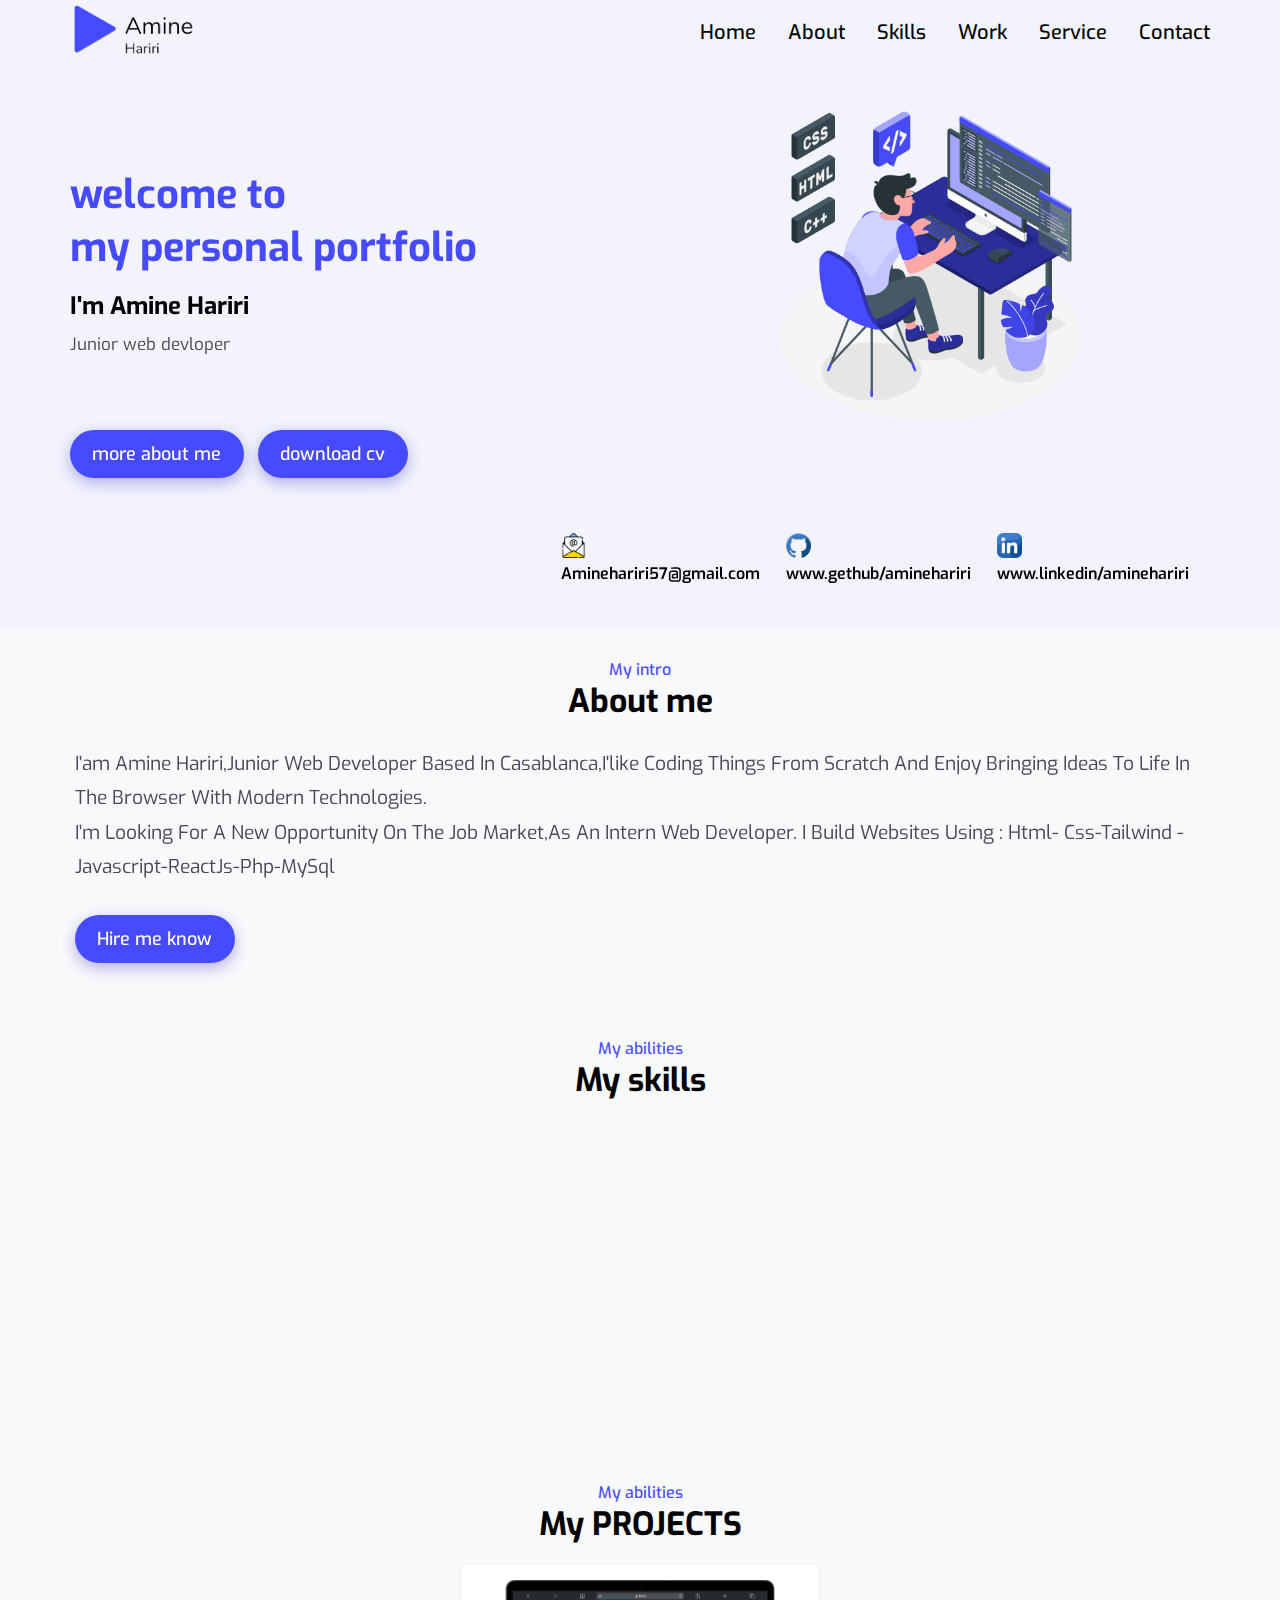
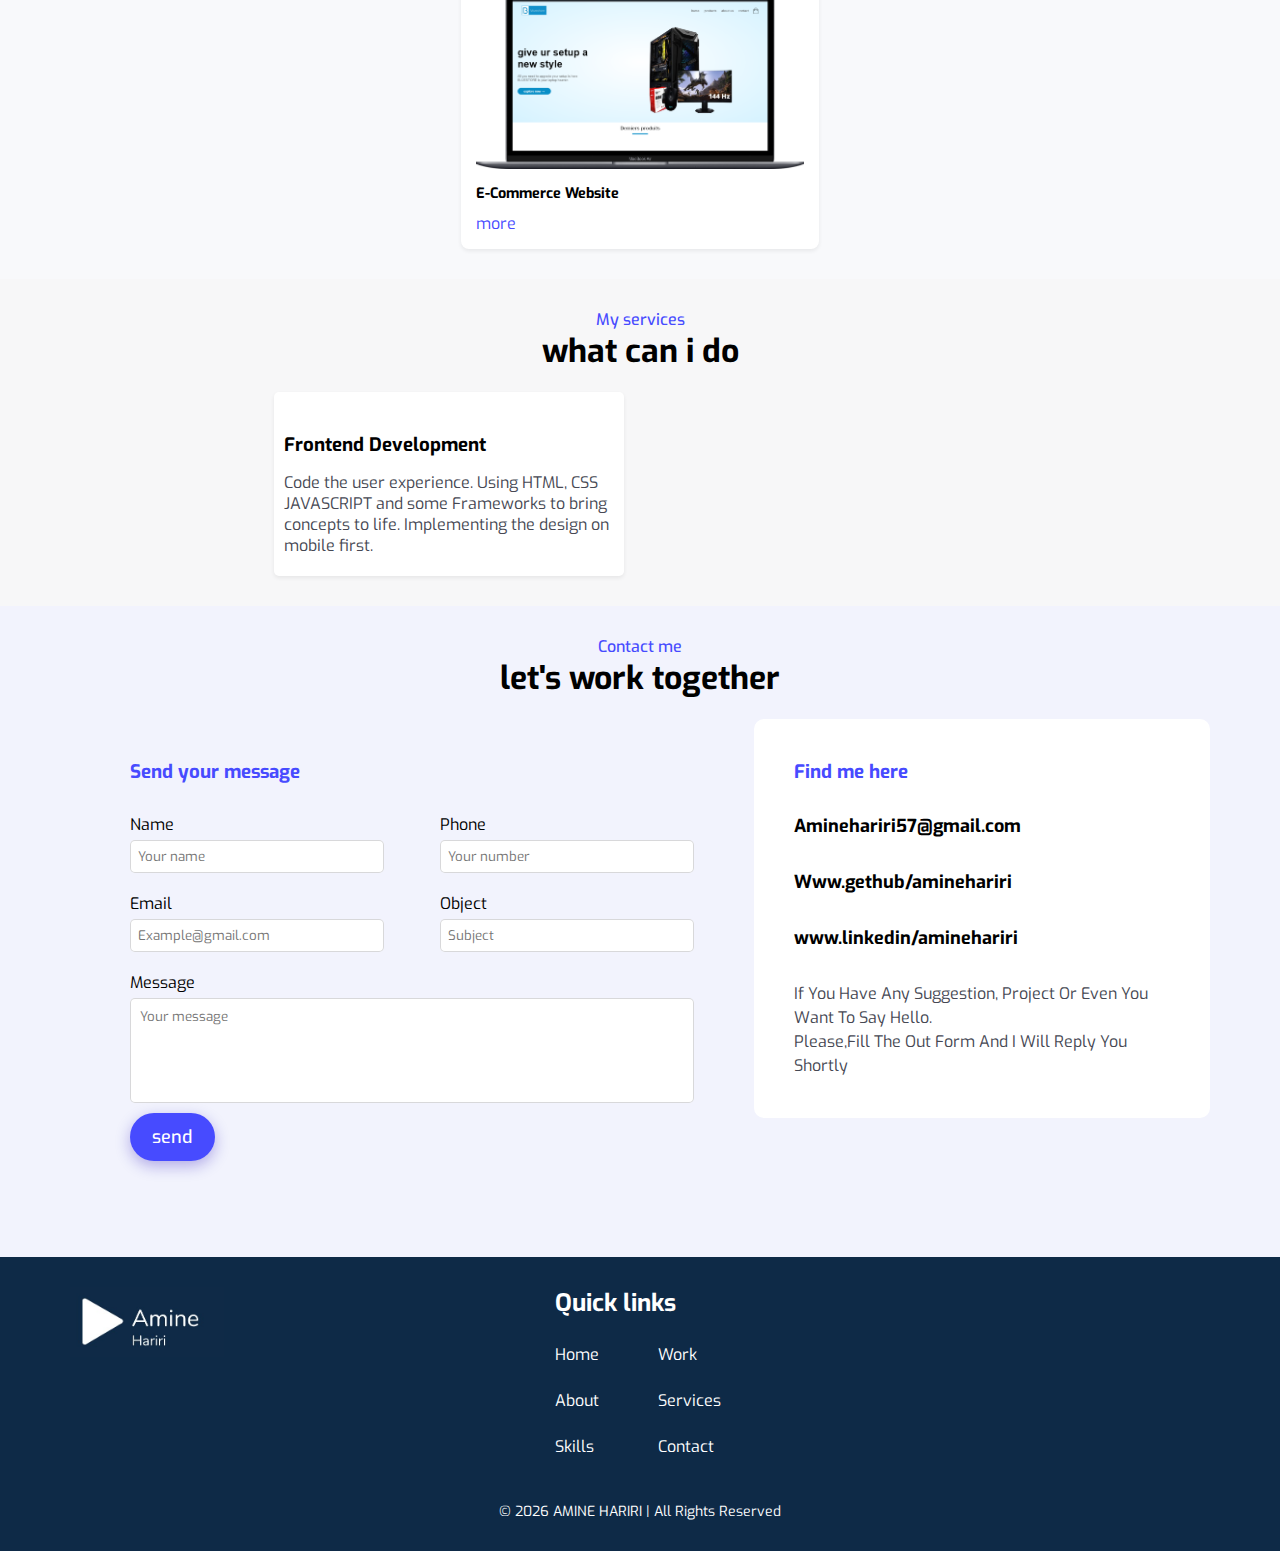
==== commit f431218a: "done" ====
--- a/index.html
+++ b/index.html
@@ -1,7 +1,9 @@
 <!DOCTYPE html>
 <html lang="en">
 <head>
+
     
+
     <!-- <link rel="icon" href="/IMAGES//LOGOICON.png"> -->
     <link rel="shortcut icon" type="image/x-icon" href="IMAGES/LOGOICON.png"/>
     <link rel="stylesheet" href="https://cdn.jsdelivr.net/npm/swiper@8/swiper-bundle.min.css"/>
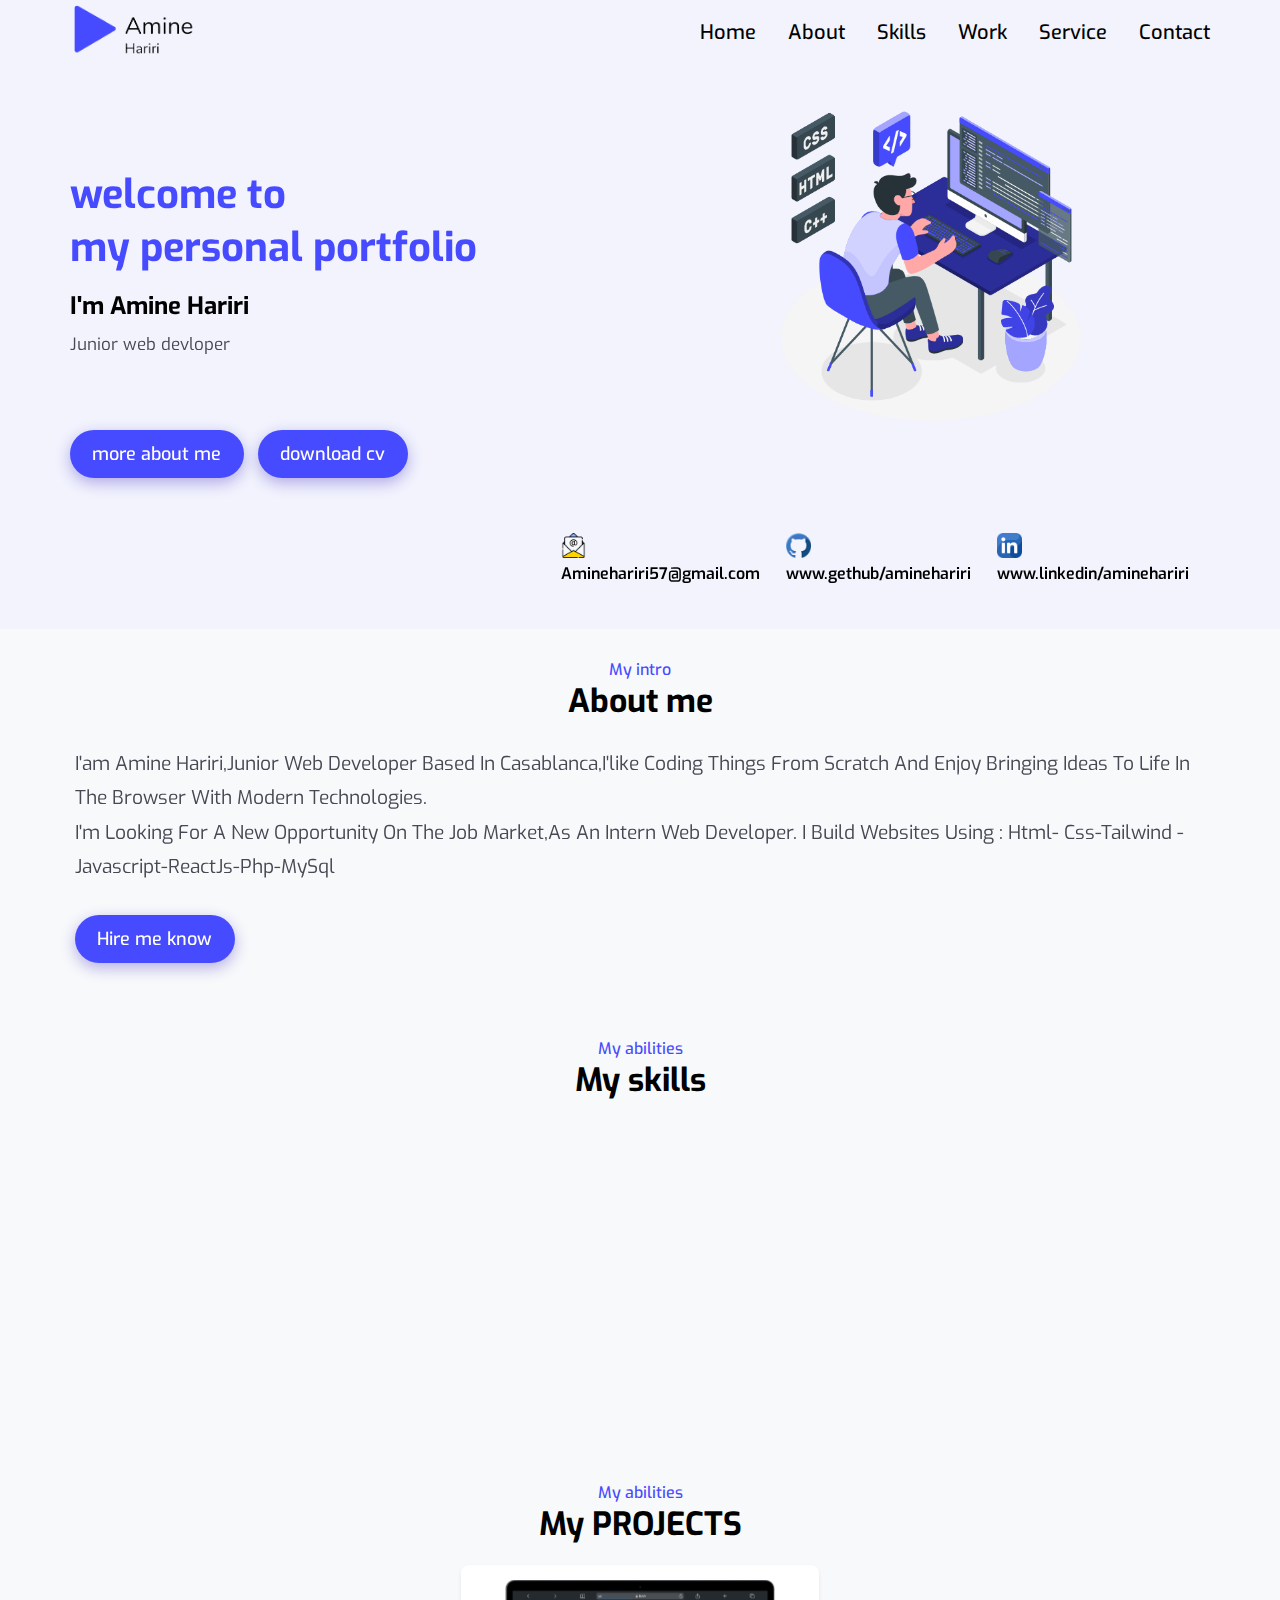
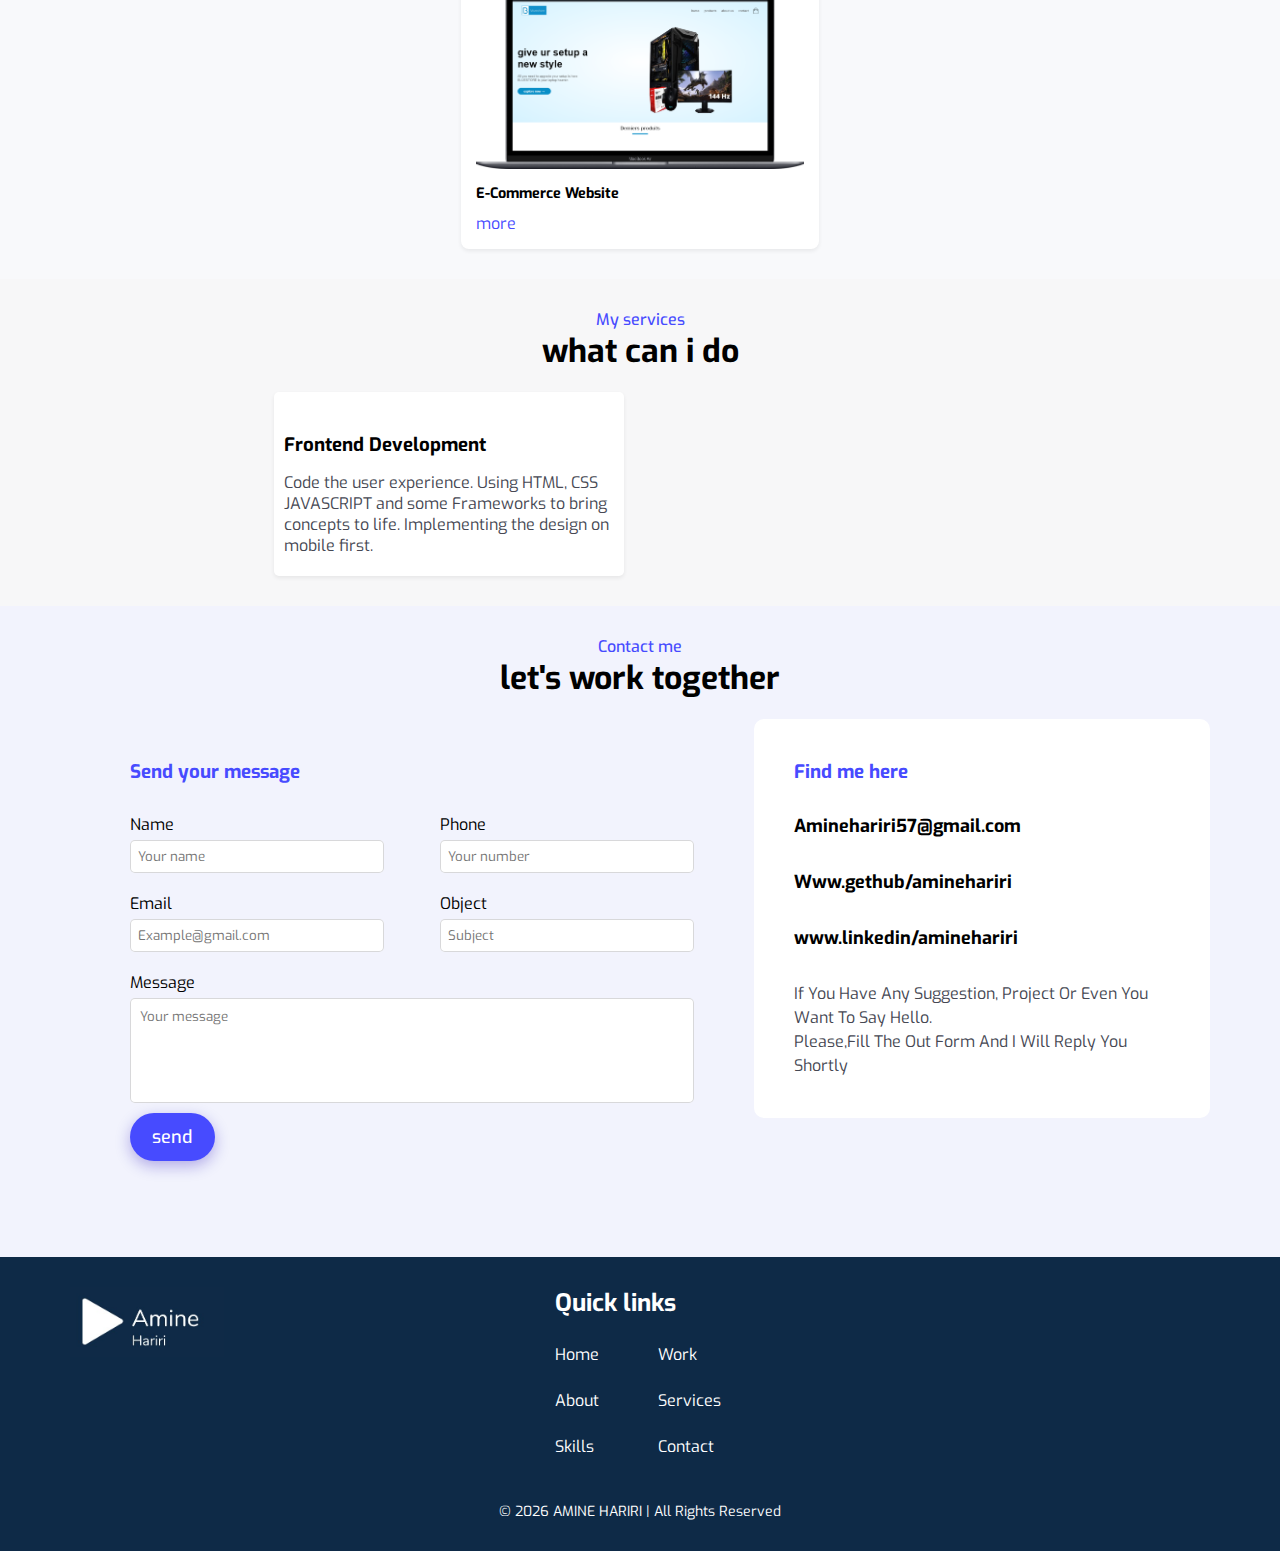
==== commit fa5676a5: "done with the frontend side" ====
--- a/index.html
+++ b/index.html
@@ -2,7 +2,7 @@
 <html lang="en">
 <head>
 
-    
+
 
     <!-- <link rel="icon" href="/IMAGES//LOGOICON.png"> -->
     <link rel="shortcut icon" type="image/x-icon" href="IMAGES/LOGOICON.png"/>
@@ -24,7 +24,7 @@
             <div class="container">
                 <nav class="nav">
                     <a href="#">
-                        <img src="../IMAGES/LOGO.png" alt="">
+                        <img src="IMAGES/LOGO.png" alt="">
                     </a>
                     <div class="nav-menu" id="nav-menu">
                         <ul class="nav-list">
@@ -71,7 +71,7 @@
                         
                     </div>
                     <div class="image">
-                        <img src="../IMAGES/LANDING.gif" alt="">
+                        <img src="IMAGES/LANDING.gif" alt="">
                     </div>
                 </section>
                 <div class="buttons">
@@ -82,7 +82,7 @@
                         </a>
                     </button>
                     <button class="aboutmebtn">
-                        <a download href="../CV-Aminehariri.pdf">
+                        <a download href="CV-Aminehariri.pdf">
                             <i class="fa-solid fa-file"></i>                
                             download cv
                         </a>
@@ -96,15 +96,15 @@
             <div class="container">
             <div class="social">
                 <div class="box">
-                    <img src="../IMAGES/email (2).png" alt="">
+                    <img src="IMAGES/email (2).png" alt="">
                     <p>Aminehariri57@gmail.com</p>
                 </div>
                 <div class="box">
-                    <img src="../IMAGES/github.png" alt="">
+                    <img src="IMAGES/github.png" alt="">
                     <p>www.gethub/aminehariri</p>
                 </div>
                 <div class="box">
-                    <img src="../IMAGES/linkedin.png" alt="">
+                    <img src="IMAGES/linkedin.png" alt="">
                     <p>www.linkedin/aminehariri</p>
                 </div>
             </div>
@@ -248,7 +248,7 @@
             <div class="container">
                 <div class="projects">
                     <div class="project ms-service ">
-                        <img src="../IMAGES/MS-IMAGES/download.png" class="p-img"  alt="">
+                        <img src="IMAGES/MS-IMAGES/download.png" class="p-img"  alt="">
                         <h3>job search website</h3>
                         <span class="work-button">more
                             <i class="fa-sharp fa-solid fa-arrow-right"></i>
@@ -266,7 +266,7 @@
                         </div>
                     </div>
                     <div class="project bluestore">
-                        <img src="../IMAGES/MS-IMAGES/BLUESTORE.png" class="p-img" alt="">
+                        <img src="IMAGES/MS-IMAGES/BLUESTORE.png" class="p-img" alt="">
                         <h3>E-commerce website</h3>
                         <span class="work-button">more
                             <i class="fa-sharp fa-solid fa-arrow-right"></i>
@@ -284,7 +284,7 @@
                         </div>
                     </div>
                     <div class="project portfolio">
-                        <img src="../IMAGES/MS-IMAGES/PORTFOLIO.png" class="p-img"  alt="">
+                        <img src="IMAGES/MS-IMAGES/PORTFOLIO.png" class="p-img"  alt="">
                         <h3>portfolio website</h3>
                         <span class="work-button">more
                             <i class="fa-sharp fa-solid fa-arrow-right"></i>
@@ -415,7 +415,7 @@
         <div class="container">
             <div class="cols">
                 <div class="col">
-                    <img src="../IMAGES/LogoFooter.jpg" alt="">
+                    <img src="IMAGES/LogoFooter.jpg" alt="">
                 </div>
                 <div class="col">
                     <h2>Quick links</h2>
@@ -450,7 +450,7 @@
         </div>
     </div>
 
-    <script src="../JS/scrollreveal.min.js"></script>
-    <script src="../JS/main.js"></script>
+    <script src="JS/scrollreveal.min.js"></script>
+    <script src="JS/main.js"></script>
 </body>
 </html>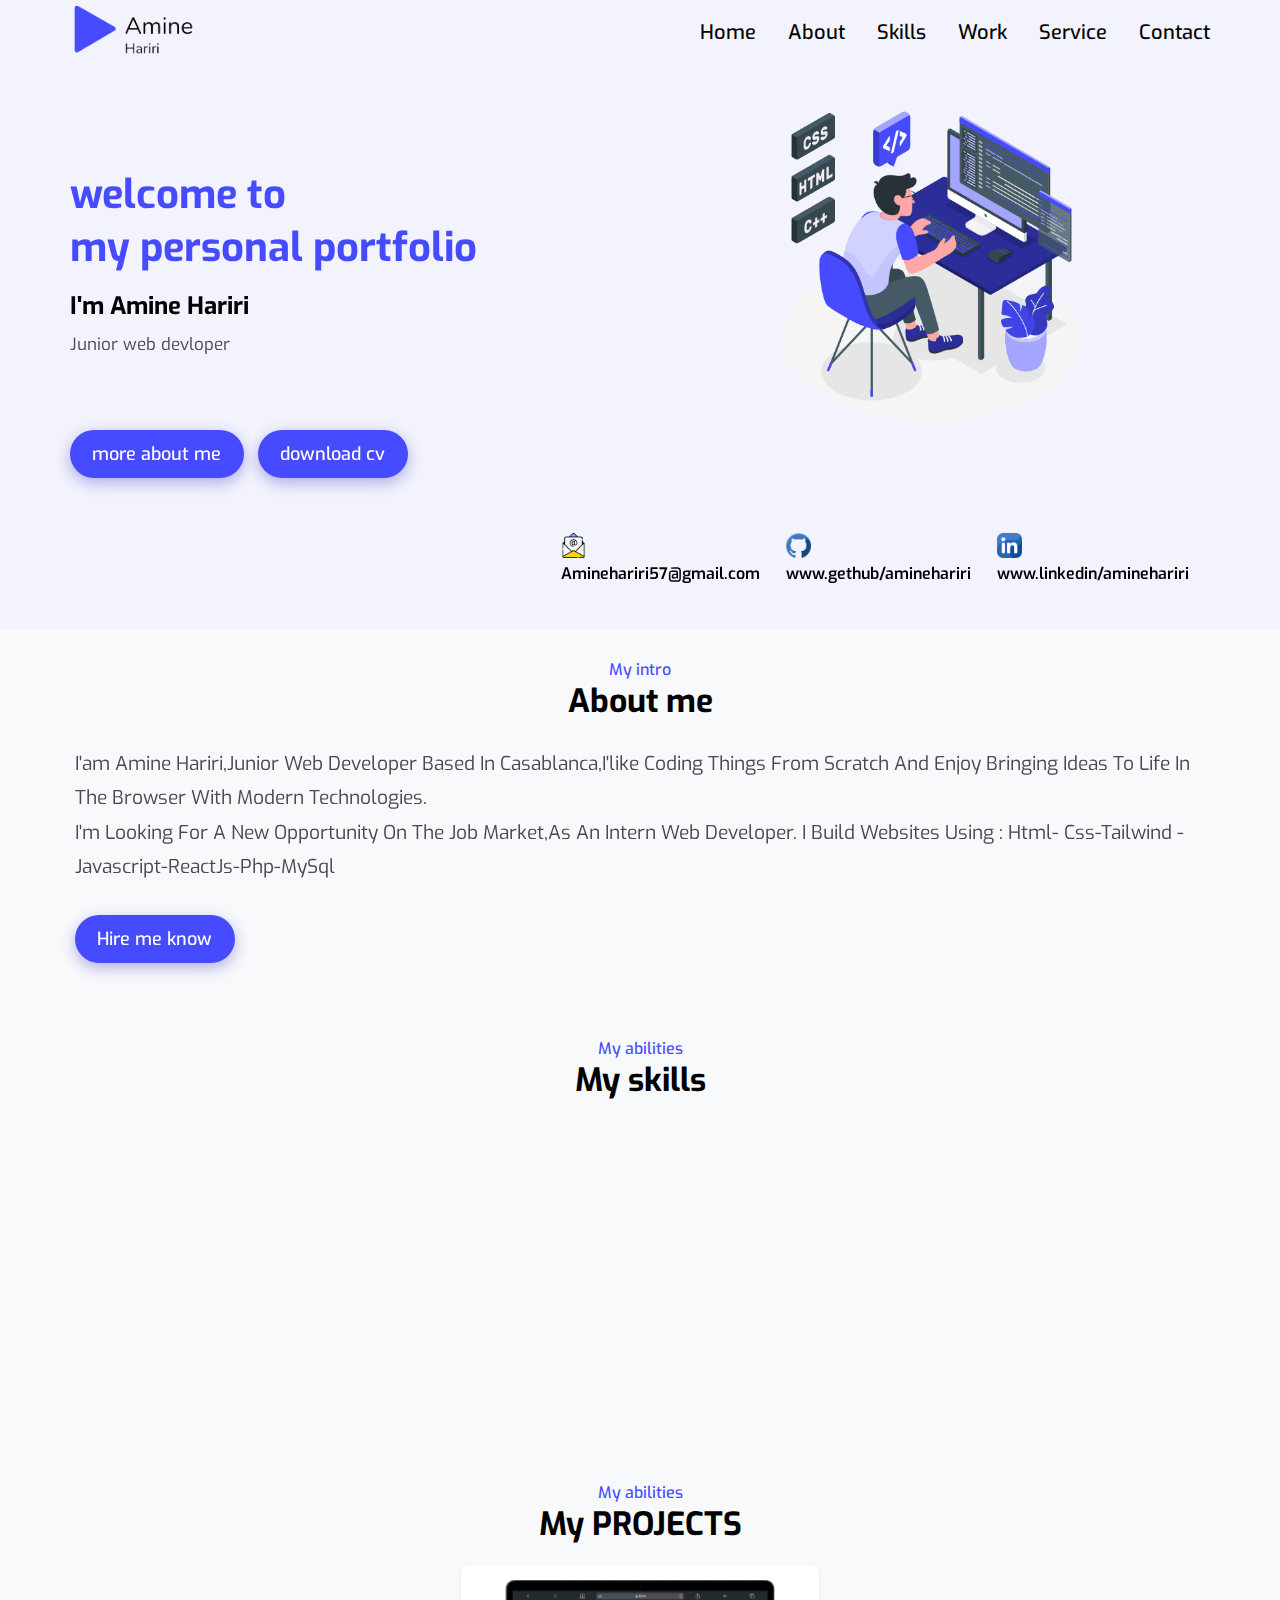
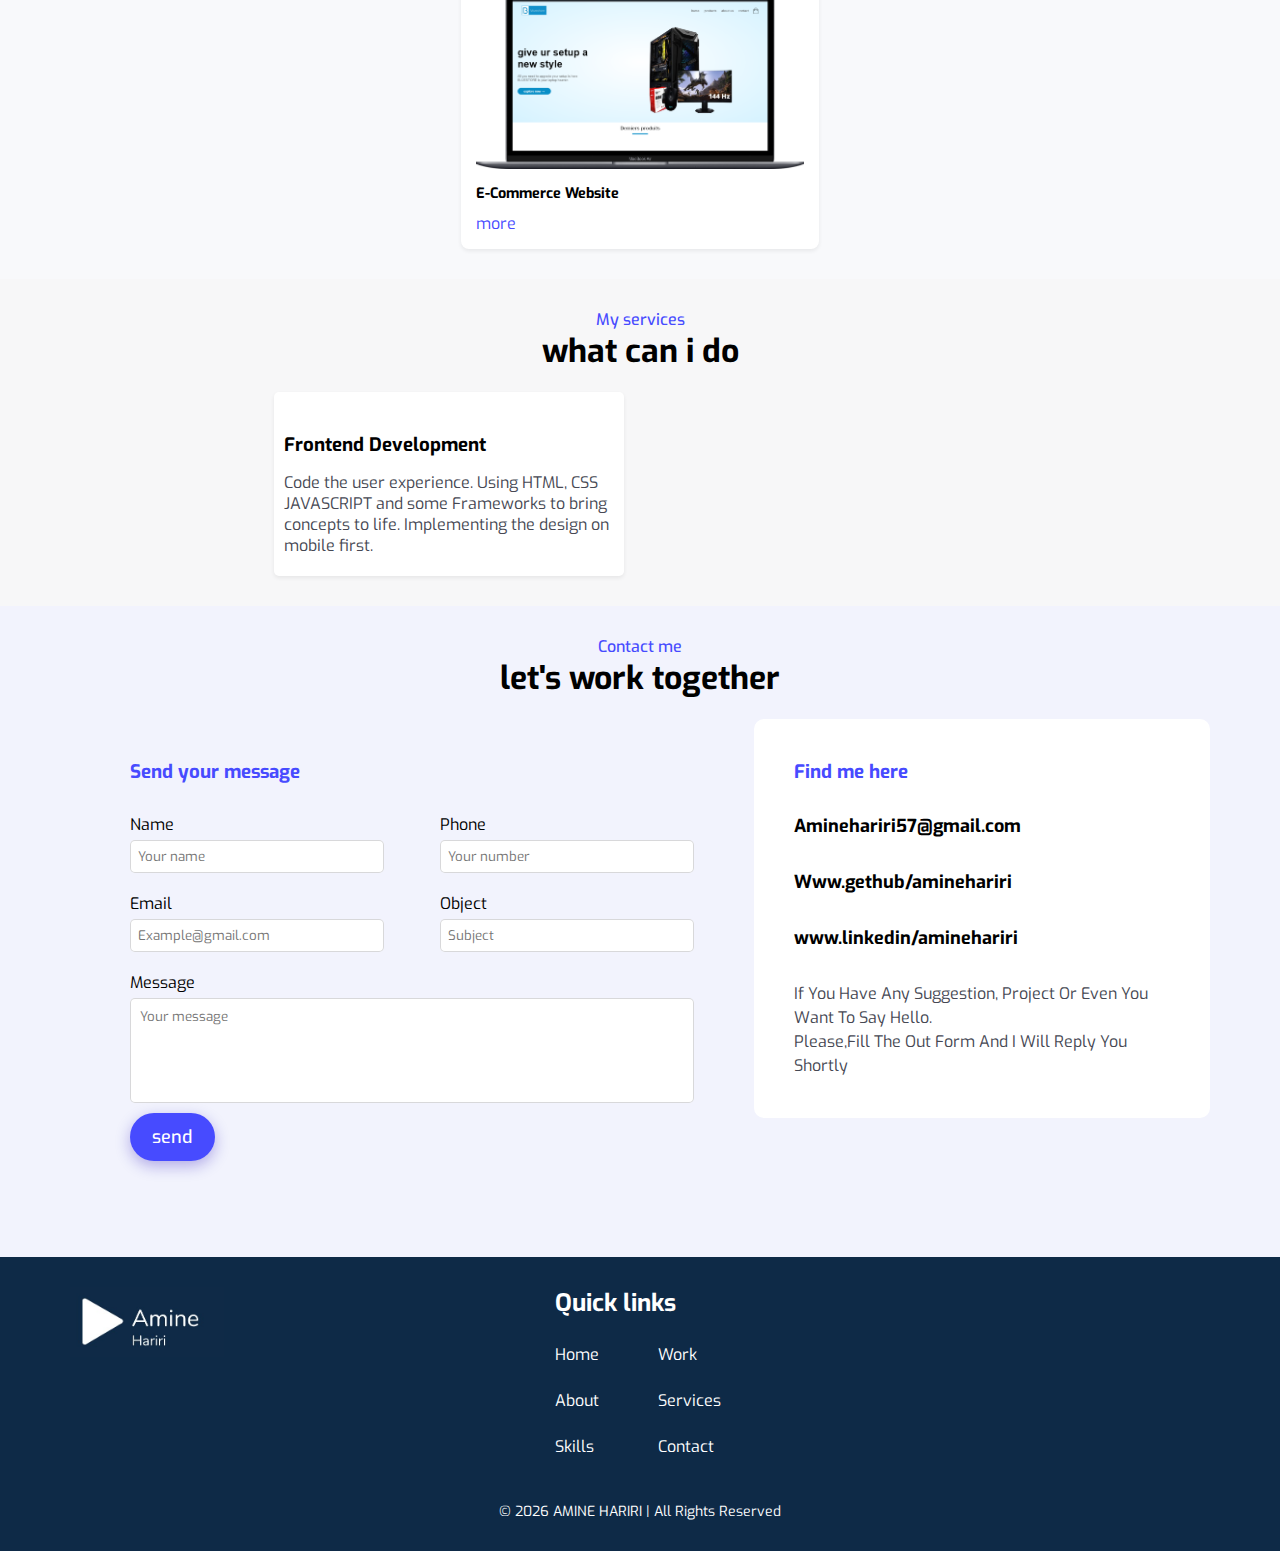
==== commit cda01c14: "done with the frontend side" ====
--- a/index.html
+++ b/index.html
@@ -311,7 +311,7 @@
                                 <i class="fa-solid fa-xmark" id="close"></i>
                             </span>
                             <div class="pp-thumbnail">
-                                <img src="../IMAGES/MS-IMAGES/BLUESTORE.png" alt="" class="popup-img">
+                                <img src="IMAGES/MS-IMAGES/BLUESTORE.png" alt="" class="popup-img">
                             </div>
                             <div class="popup-info">
                                 <div class="portfolio-popup-body">
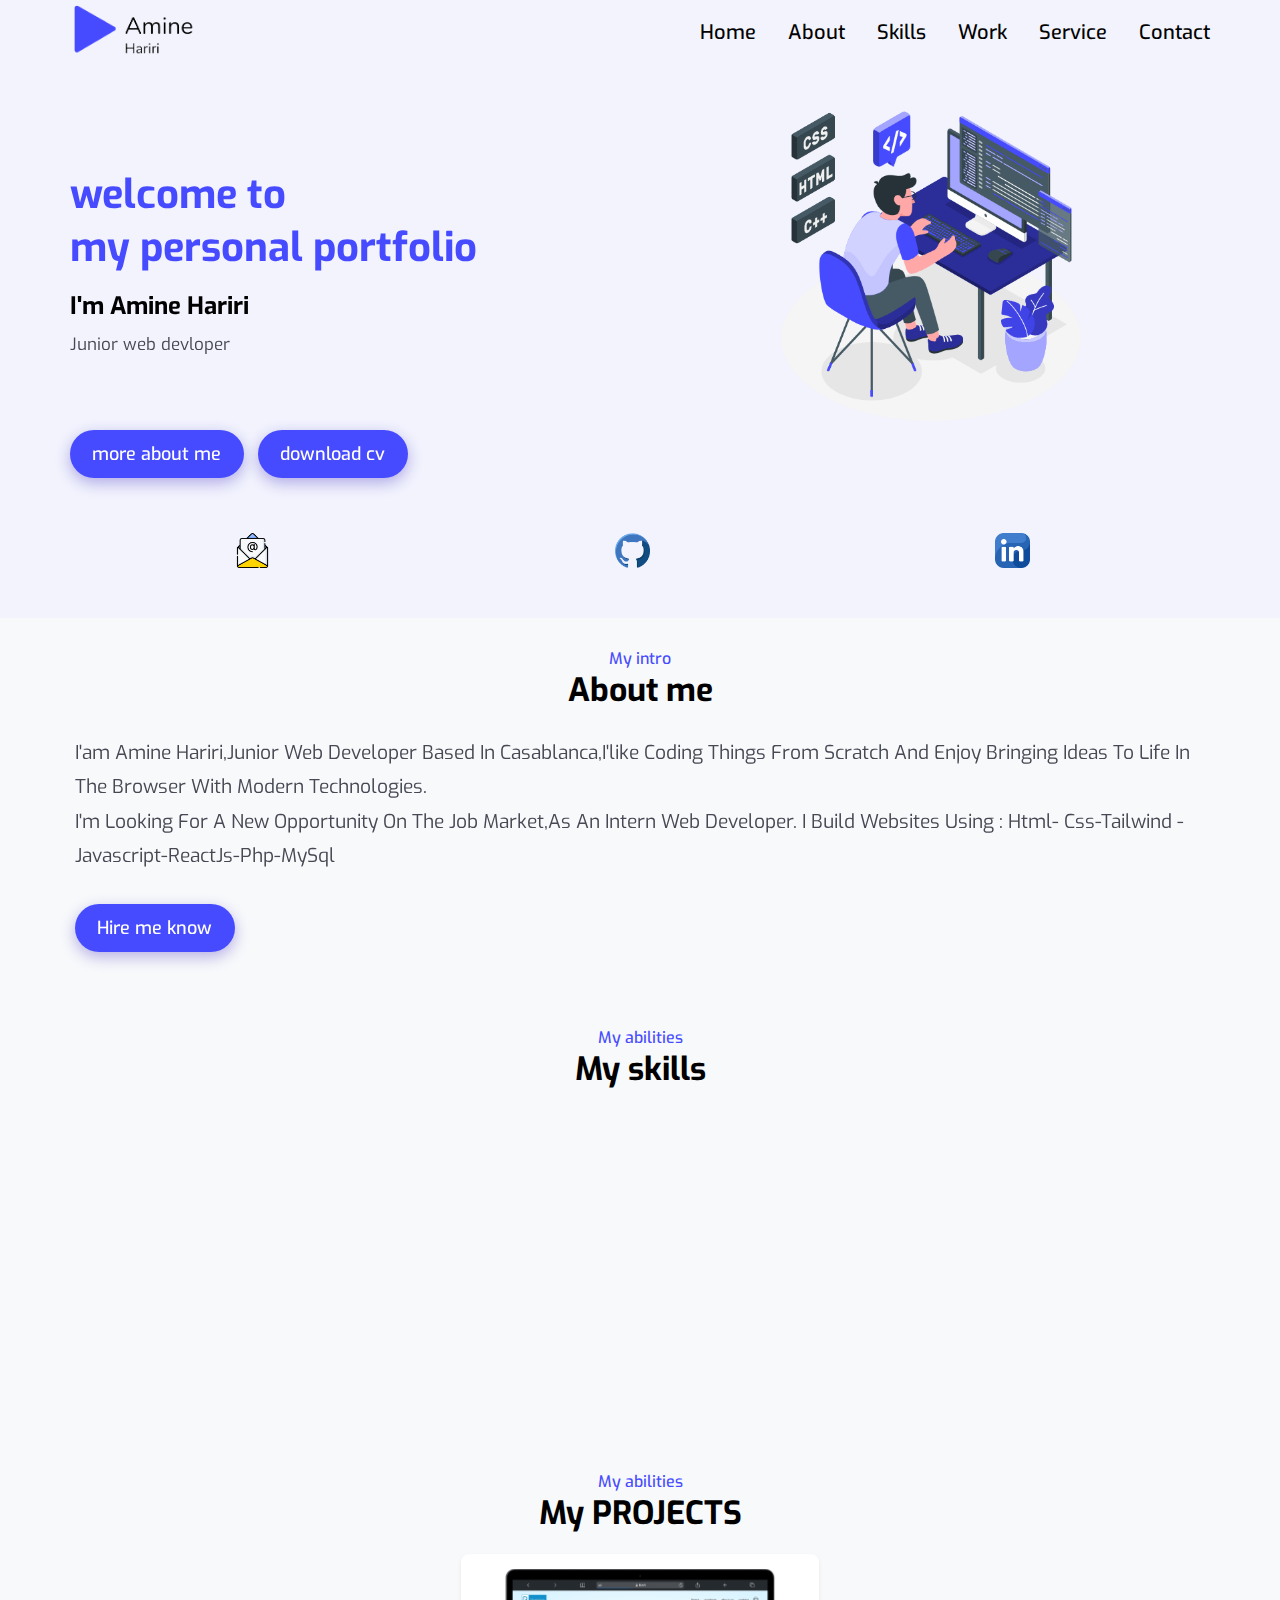
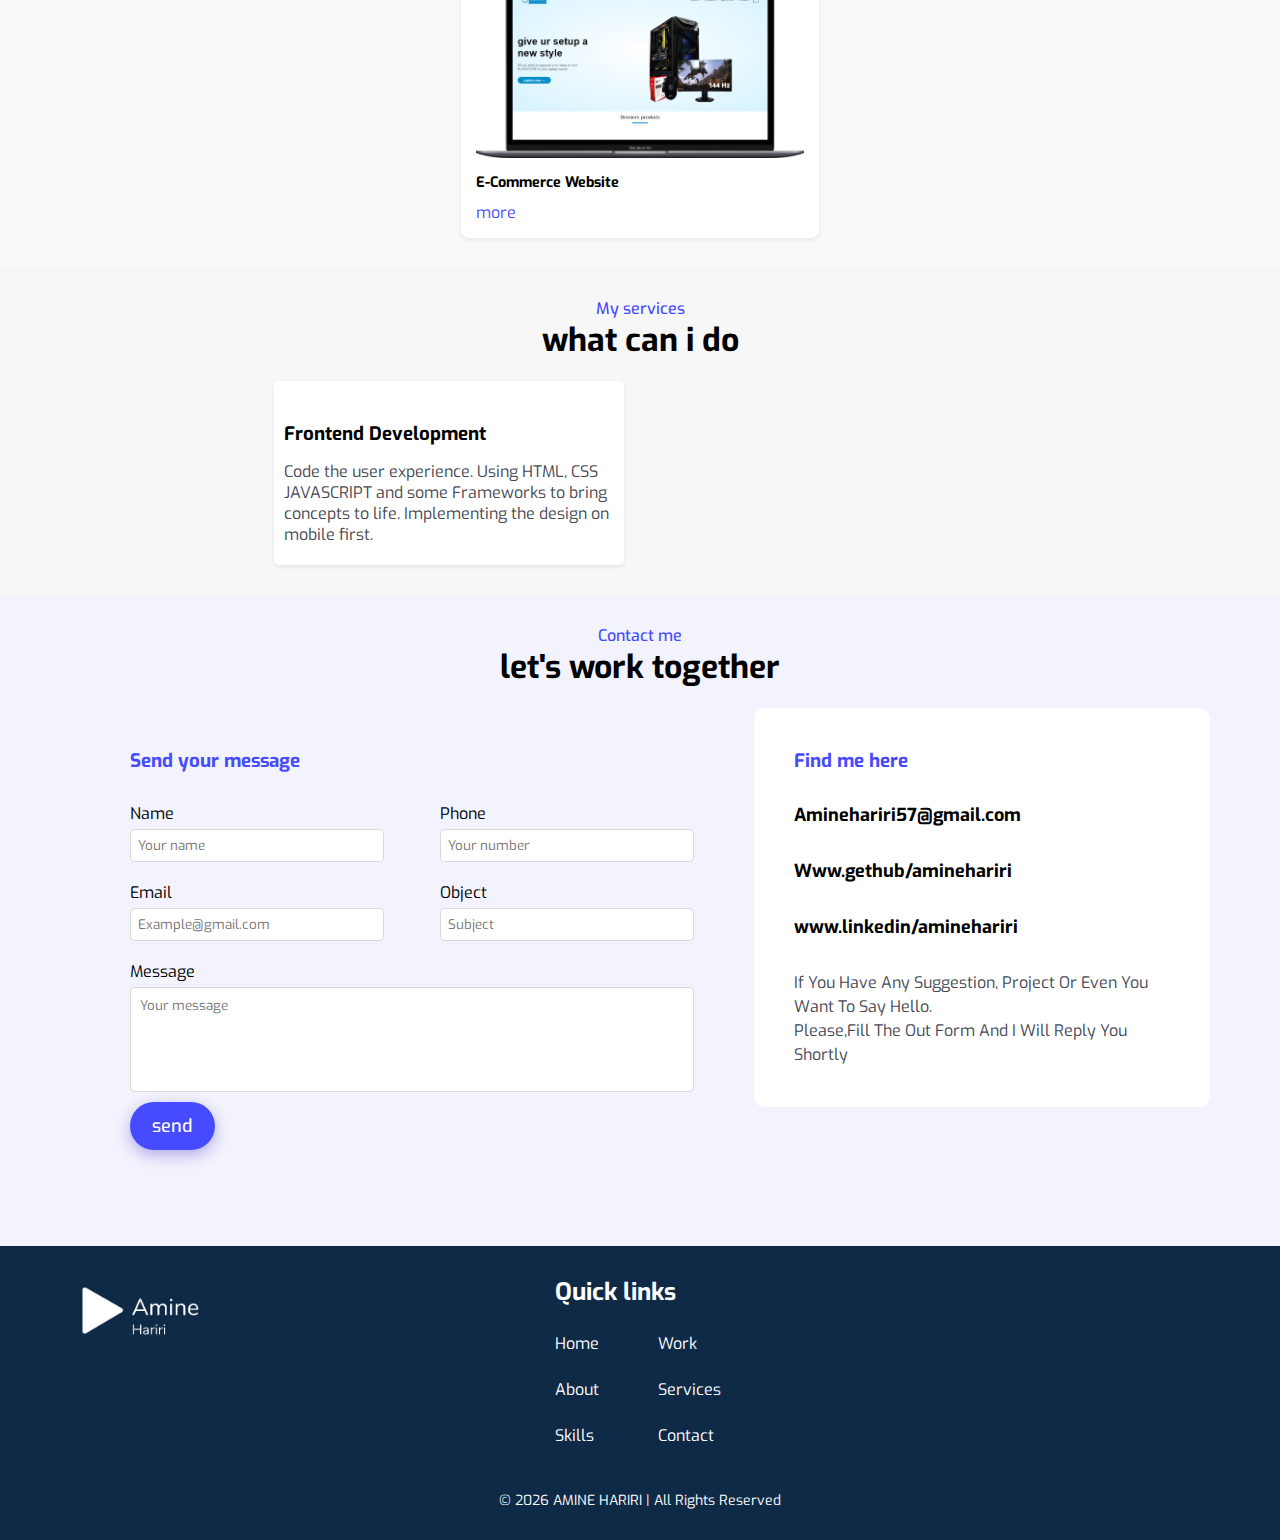
==== commit 95033dde: "done with the frontend side" ====
--- a/index.html
+++ b/index.html
@@ -11,10 +11,12 @@
     <link rel="stylesheet" href="https://cdnjs.cloudflare.com/ajax/libs/font-awesome/6.2.0/css/all.min.css" integrity="sha512-xh6O/CkQoPOWDdYTDqeRdPCVd1SpvCA9XXcUnZS2FmJNp1coAFzvtCN9BmamE+4aHK8yyUHUSCcJHgXloTyT2A==" crossorigin="anonymous" referrerpolicy="no-referrer" />
     <link rel="stylesheet" href="CSS/style.css">
     <meta charset="UTF-8">
+    <meta name="description" content="Creator : AMINE HARIRI">
+    <meta name="viewport">
     <meta name="viewport" content="width=device-width,initial-scale=1.0">
     <meta http-equiv="X-UA-Compatible" content="IE=edge">
     <meta name="viewport" content="width=device-width, initial-scale=1.0">
-    <title>Amine Hariri</title>
+    <title>Amine Hariri | Web devloper</title>
 </head>
 <body>
 
@@ -89,23 +91,20 @@
                     </button>
                 </div>
                 
-                <button class="upbutton">
+                <button class="upbutton" name="upbutton">
                     <i class="fa-solid fa-up-long"></i>
                 </button>
             </div>
             <div class="container">
             <div class="social">
                 <div class="box">
-                    <img src="IMAGES/email (2).png" alt="">
-                    <p>Aminehariri57@gmail.com</p>
+                    <a href="mailto:Aminehariri57@gmail.com"><img src="IMAGES/email (2).png" alt=""></a>
                 </div>
                 <div class="box">
-                    <img src="IMAGES/github.png" alt="">
-                    <p>www.gethub/aminehariri</p>
+                    <a href="https://github.com/Aminehariri"><img src="IMAGES/github.png" alt=""></a>
                 </div>
                 <div class="box">
-                    <img src="IMAGES/linkedin.png" alt="">
-                    <p>www.linkedin/aminehariri</p>
+                    <a href="https://www.linkedin.com/in/amine-hariri-966485235/"><img src="IMAGES/linkedin.png" alt=""></a>
                 </div>
             </div>
             </div>
--- a/CSS/style.css
+++ b/CSS/style.css
@@ -230,7 +230,7 @@
 }
 @media(max-width:920px){
     .container .landing .info h1{
-        font-size: 1.5rem;
+        font-size: 2rem;
         padding-top: 1rem;
     }
 }
@@ -274,15 +274,15 @@
 }
 .social{
     display: flex;
-    justify-content: end;
+    justify-content: space-around;
     gap: 1rem;
 }
 .social .box{
     padding: 5px;
 }
 .social .box img{
-    width: 25px;
-    height: 25px;
+    width: 35px;
+    height: 35px;
 }
 .social .box:last-child{
     margin-right: 1rem;
@@ -303,9 +303,6 @@
     }
 }
 @media(max-width:767px){
-    .social{
-        display: none;
-    }
     .home{
         height: auto;
     }
@@ -314,6 +311,10 @@
     }
     .aboutmebtn a{
         font-size: 15px;
+    }
+    .social .box img{
+        width: 30px;
+        height: 30px;
     }
 }
 @media (min-width:1020px){
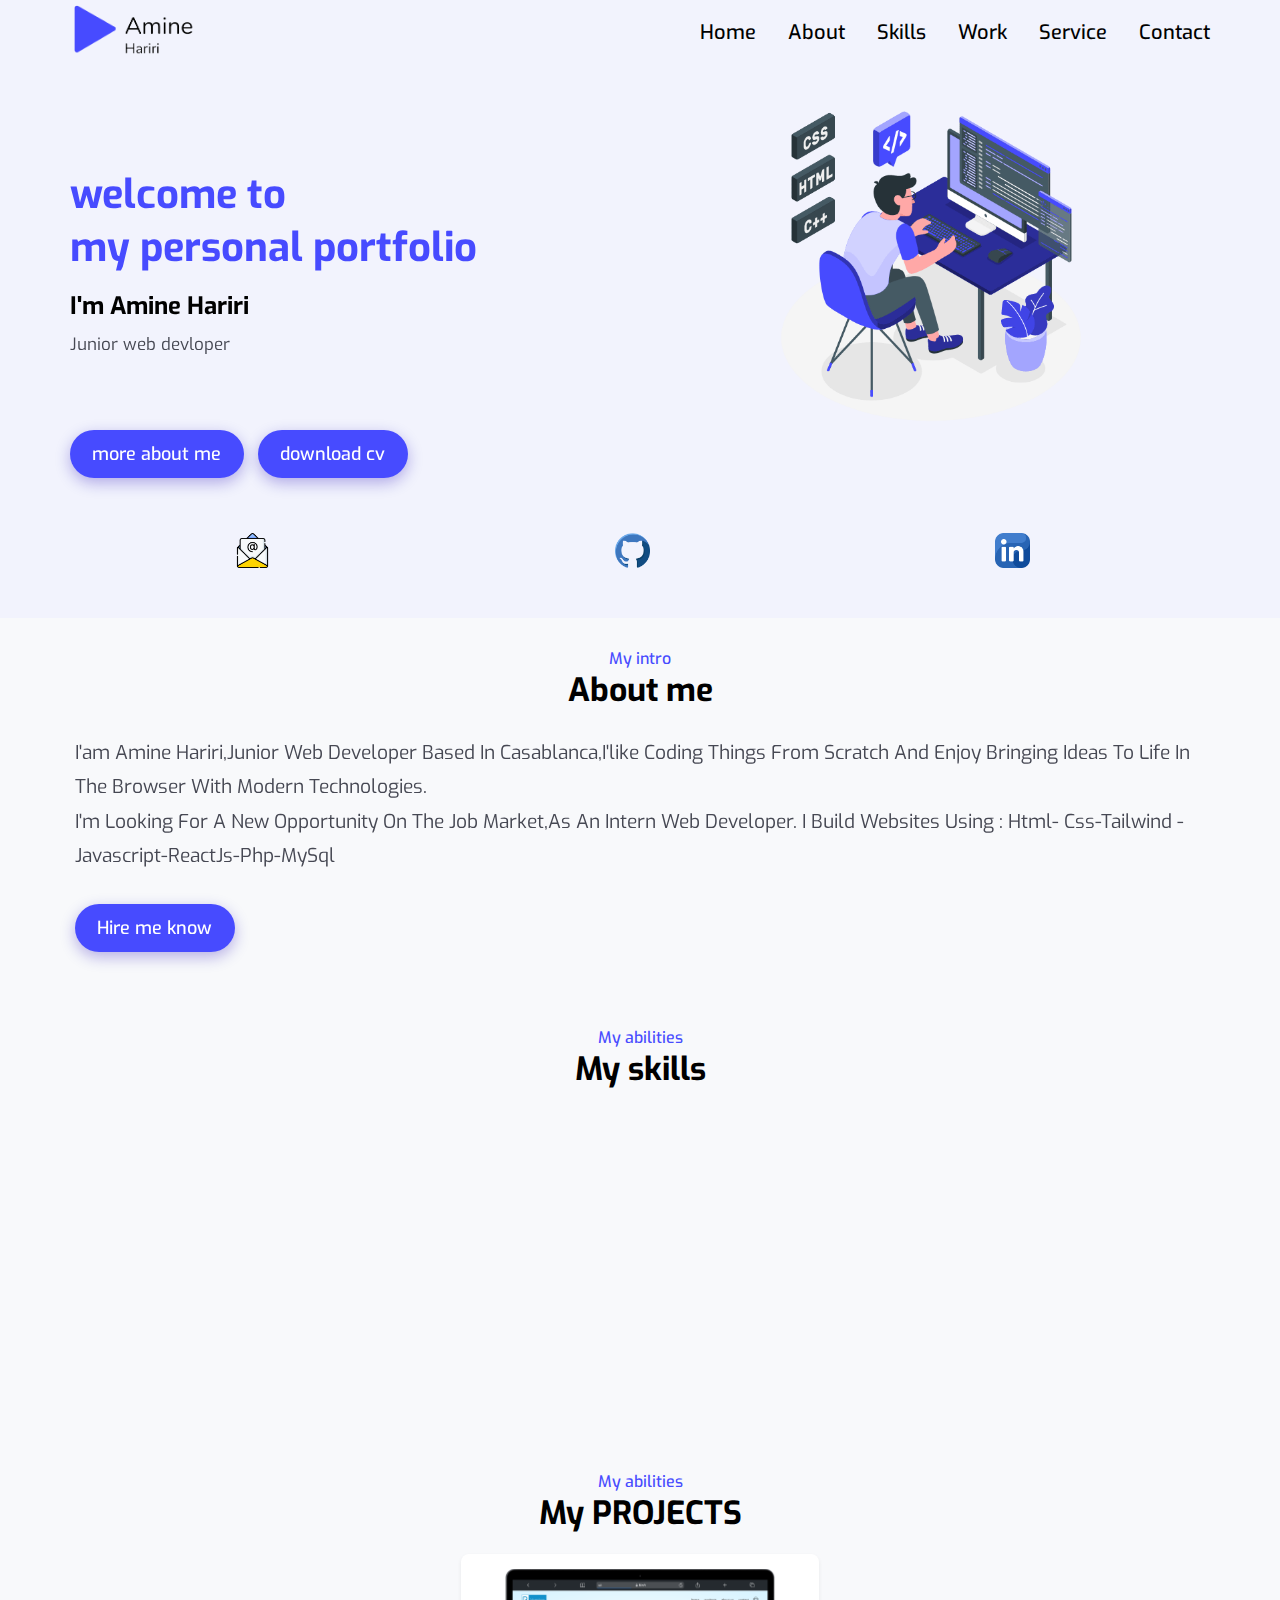
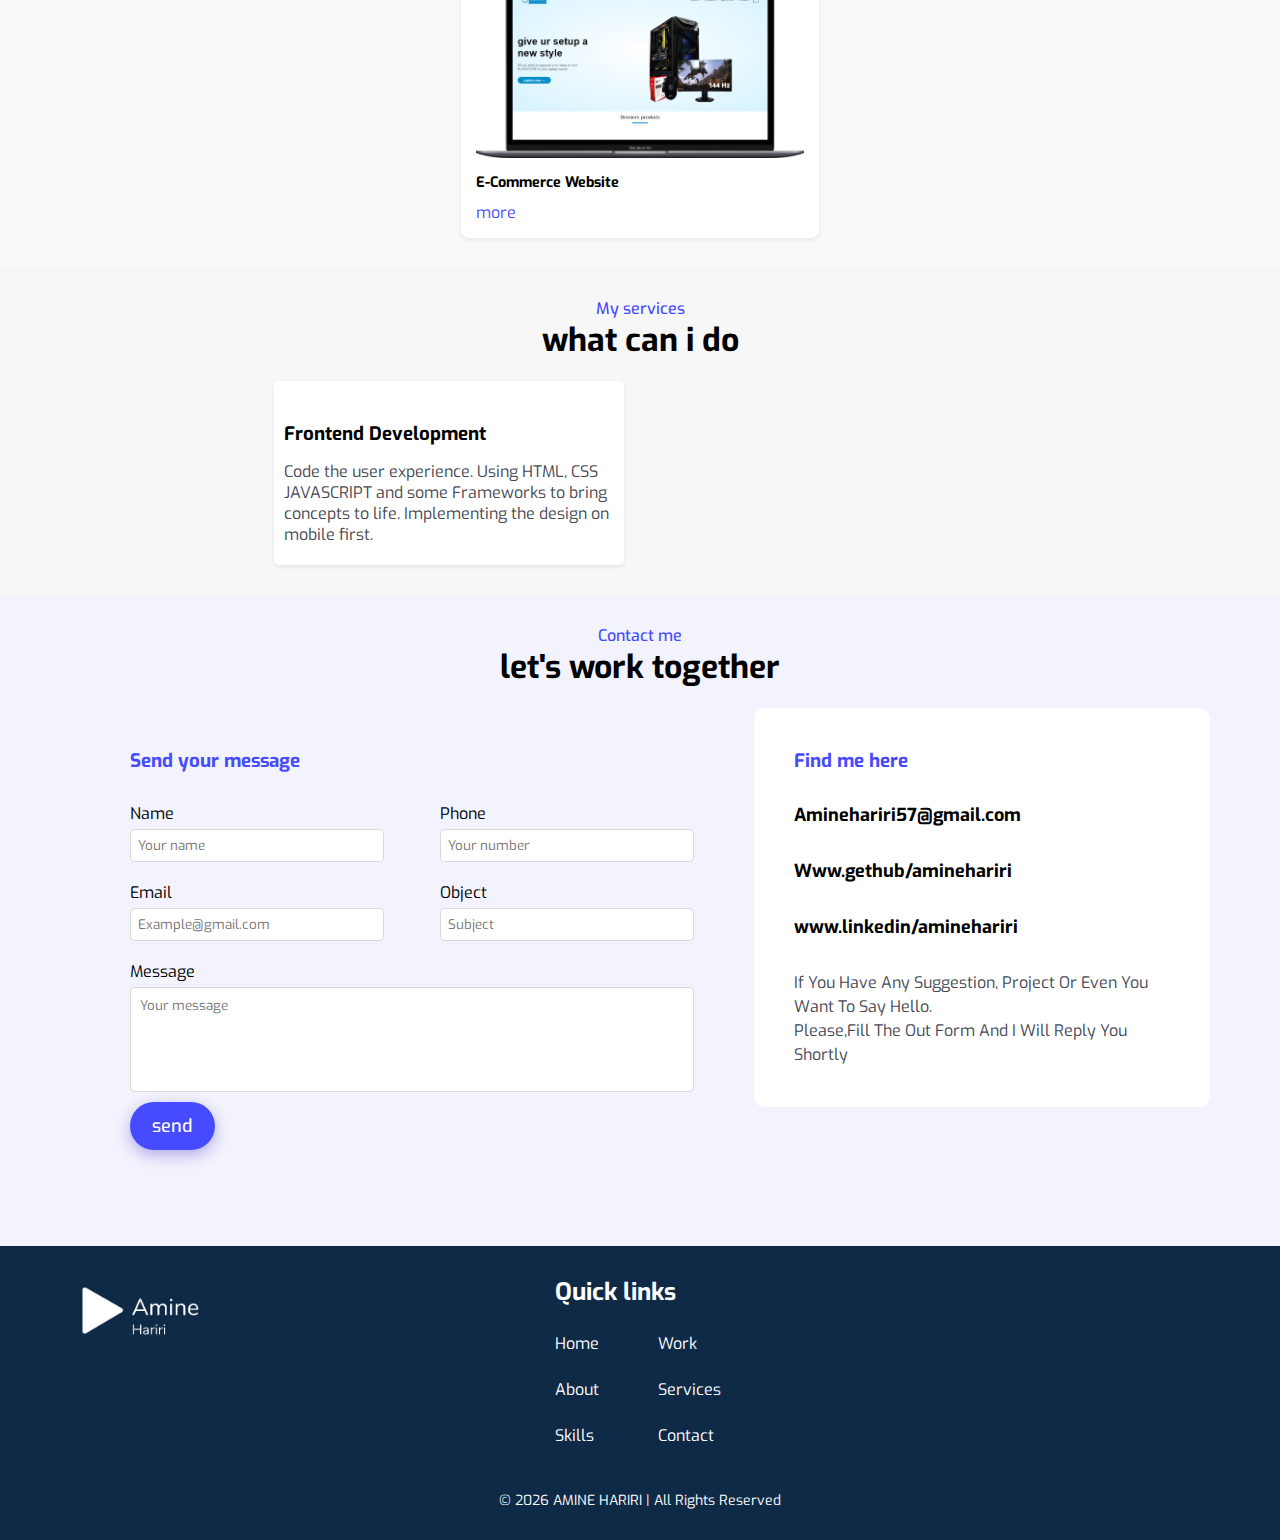
==== commit c5eb31ed: "test" ====
--- a/index.html
+++ b/index.html
@@ -1,455 +1,459 @@
-<!DOCTYPE html>
-<html lang="en">
-<head>
-
-
-
-    <!-- <link rel="icon" href="/IMAGES//LOGOICON.png"> -->
-    <link rel="shortcut icon" type="image/x-icon" href="IMAGES/LOGOICON.png"/>
-    <link rel="stylesheet" href="https://cdn.jsdelivr.net/npm/swiper@8/swiper-bundle.min.css"/>
-    <a href="https://www.flaticon.com/free-icons/email" title="email icons"></a>
-    <link rel="stylesheet" href="https://cdnjs.cloudflare.com/ajax/libs/font-awesome/6.2.0/css/all.min.css" integrity="sha512-xh6O/CkQoPOWDdYTDqeRdPCVd1SpvCA9XXcUnZS2FmJNp1coAFzvtCN9BmamE+4aHK8yyUHUSCcJHgXloTyT2A==" crossorigin="anonymous" referrerpolicy="no-referrer" />
-    <link rel="stylesheet" href="CSS/style.css">
-    <meta charset="UTF-8">
-    <meta name="description" content="Creator : AMINE HARIRI">
-    <meta name="viewport">
-    <meta name="viewport" content="width=device-width,initial-scale=1.0">
-    <meta http-equiv="X-UA-Compatible" content="IE=edge">
-    <meta name="viewport" content="width=device-width, initial-scale=1.0">
-    <title>Amine Hariri | Web devloper</title>
-</head>
-<body>
-
-        <!-- HEADER AND NAVBAR CODE  -->
-
-    <header class="header" id="header">
-            <div class="container">
-                <nav class="nav">
-                    <a href="#">
-                        <img src="IMAGES/LOGO.png" alt="">
-                    </a>
-                    <div class="nav-menu" id="nav-menu">
-                        <ul class="nav-list">
-                            <li class="nav-item">
-                                <a href="#home" class="nav-link active-link"><i class="fa-solid fa-house"></i>home</a>
-                            </li>
-                            <li class="nav-item">
-                                <a href="#about" class="nav-link"><i class="fa-solid fa-address-card"></i>about</a>
-                            </li>
-                            <li class="nav-item">
-                                <a href="#skills" class="nav-link"><i class="fa-solid fa-file"></i>skills</a>
-                            </li>
-                            <li class="nav-item">
-                                <a href="#work" class="nav-link"><i class="fa-solid fa-list-check"></i>work</a>
-                            </li>
-                            <li class="nav-item">
-                                <a href="#service" class="nav-link"><i class="fa-solid fa-code-compare"></i>service</a>
-                            </li>
-                            <li class="nav-item">
-                                <a href="#contact" class="nav-link"><i class="fa-solid fa-envelope"></i>Contact</a>
-                            </li>
-                        </ul>
-                        <div class="nav-close" id="nav-close">
-                            <i class="fa-solid fa-x"></i>
-                        </div>
-                    </div>
-                    <div class="nav-toggle" id="nav-toggle">
-                        <i class="fa-solid fa-bars"></i>
-                    </div>
-                </nav>
-                
-            </div>
-    </header>
-
-        <!-- LANDING PAGE CODE  -->
-
-    <div class="home" id="home">
-            <div class="container">
-                <section class="landing">
-                    <div class="info">
-                        <h1 class="home-titles">welcome to<br>my personal portfolio</h1>
-                        <h2 class="home-titles">I'm Amine Hariri</h2>
-                        <p class="home-titles">Junior web devloper</p>
-                        
-                    </div>
-                    <div class="image">
-                        <img src="IMAGES/LANDING.gif" alt="">
-                    </div>
-                </section>
-                <div class="buttons">
-                    <button class="aboutmebtn">
-                        <a href="#about">
-                            <i class="fa-solid fa-user"></i>
-                            more about me
-                        </a>
-                    </button>
-                    <button class="aboutmebtn">
-                        <a download href="CV-Aminehariri.pdf">
-                            <i class="fa-solid fa-file"></i>                
-                            download cv
-                        </a>
-                    </button>
-                </div>
-                
-                <button class="upbutton" name="upbutton">
-                    <i class="fa-solid fa-up-long"></i>
-                </button>
-            </div>
-            <div class="container">
-            <div class="social">
-                <div class="box">
-                    <a href="mailto:Aminehariri57@gmail.com"><img src="IMAGES/email (2).png" alt=""></a>
-                </div>
-                <div class="box">
-                    <a href="https://github.com/Aminehariri"><img src="IMAGES/github.png" alt=""></a>
-                </div>
-                <div class="box">
-                    <a href="https://www.linkedin.com/in/amine-hariri-966485235/"><img src="IMAGES/linkedin.png" alt=""></a>
-                </div>
-            </div>
-            </div>
-    </div>
-
-        <!-- ABOUT ME PAGE CODE -->
-
-    <div class="about" id="about">
-                <div class="container">
-                    <h2 class="section-title" data-heading="My intro">About me</h2>
-                    <div class="description">
-                        <p>I'am Amine Hariri,Junior web developer based in Casablanca,I'like coding things from scratch and enjoy bringing ideas to life in the browser with modern technologies.<br>I'm
-                            looking for a new opportunity on the job market,As an intern
-                            web developer. I build websites using : Html- Css-Tailwind - Javascript-ReactJs-Php-MySql</p>
-                        <button class="aboutmebtn">
-                            <a href="#contact">
-                                <i class="fa-solid fa-code"></i>
-                                Hire me know</a></button>
-                    </div>
-                </div>
-    </div>
-
-        <!-- SKILLS PAGE CODE sdfsdf -->
-
-    <div class="skills" id="skills">
-            <div class="container">
-                <h2 class="section-title" data-heading="My abilities">My skills</h2>
-                    <div class="skills-box">
-                        <div class="skills-tabs">
-                            <div class="skills-header skills-active" data-target="#frontend">
-                                <!-- <i class="fa-sharp fa-solid fa-database skills-icon"></i> -->
-                                <i class="fa-solid fa-code skills-icon"></i>
-                                <div>
-                                    <h1 class="skills-title">Frontend devloper</h1>
-                                    <span class="skills-subtitle">More than 2years</span>
-                                </div>
-                                <i class="fa-solid fa-chevron-down skills-arrow"></i>
-                            </div>
-                            <div class="skills-header"  data-target="#backend">
-                                <i class="fa-sharp fa-solid fa-database skills-icon"></i>
-                                <div>
-                                    <h1 class="skills-title">Backend devloper</h1>
-                                    <span class="skills-subtitle">more than a year </span>
-                                </div>
-                                <i class="fa-solid fa-chevron-down skills-arrow"></i>
-                            </div>
-                        </div> 
-
-                        <div class="skills-content">
-                            <div class="skills-group skills-active" data-content id="frontend">
-                                <div class="skills-list ">
-                                    <div class="skills-data">
-                                        <div class="skills-titles">
-                                            <h3 class="skills-name">HTML</h3>
-                                            <span class="skills-number">88%</span>
-                                        </div>
-                                        <div class="skills-bar">
-                                            <span class="skills-percsentage" style="width:88%;"></span>
-                                        </div>
-                                    </div>
-                                    <div class="skills-data">
-                                        <div class="skills-titles">
-                                            <h3 class="skills-name">CSS</h3>
-                                            <span class="skills-number">80%</span>
-                                        </div>
-                                        <div class="skills-bar">
-                                            <span class="skills-percsentage" style="width: 80%;"></span>
-                                        </div>
-                                    </div>
-                                    <div class="skills-data">
-                                        <div class="skills-titles">
-                                            <h3 class="skills-name">TAILWIND</h3>
-                                            <span class="skills-number">75%</span>
-                                        </div>
-                                        <div class="skills-bar">
-                                            <span class="skills-percsentage" style="width: 75%;"></span>
-                                        </div>
-                                    </div>
-                                    <div class="skills-data">
-                                        <div class="skills-titles">
-                                            <h3 class="skills-name">BOOTSTRAP</h3>
-                                            <span class="skills-number">85%</span>
-                                        </div>
-                                        <div class="skills-bar">
-                                            <span class="skills-percsentage" style="width: 85%;"></span>
-                                        </div>
-                                    </div>
-                                    <div class="skills-data">
-                                        <div class="skills-titles">
-                                            <h3 class="skills-name">JAVASCRIPT</h3>
-                                            <span class="skills-number">80%</span>
-                                        </div>
-                                        <div class="skills-bar">
-                                            <span class="skills-percsentage" style="width: 80%;"></span>
-                                        </div>
-                                    </div>
-                                </div>
-                            </div>
-                            <div class="skills-group" data-content id="backend">
-                                <div class="skills-list">
-                                    <div class="skills-data">
-                                        <div class="skills-titles">
-                                            <h3 class="skills-name">PHP</h3>
-                                            <span class="skills-number">50%</span>
-                                        </div>
-                                        <div class="skills-bar">
-                                            <span class="skills-percsentage" style="width: 50%;"></span>
-                                        </div>
-                                    </div>
-                                    <div class="skills-data">
-                                        <div class="skills-titles">
-                                            <h3 class="skills-name">MYSQL</h3>
-                                            <span class="skills-number">80%</span>
-                                        </div>
-                                        <div class="skills-bar">
-                                            <span class="skills-percsentage" style="width: 80%;"></span>
-                                        </div>
-                                    </div>
-                                    <div class="skills-data">
-                                        <div class="skills-titles">
-                                            <h3 class="skills-name">PYTHON</h3>
-                                            <span class="skills-number">66%</span>
-                                        </div>
-                                        <div class="skills-bar">
-                                            <span class="skills-percsentage" style="width: 66%;"></span>
-                                        </div>
-                                    </div>
-                                </div>
-                            </div>
-                        </div>
-                    </div>
-                    
-            </div>
-    </div>
-
-        <!-- WORK SECTION CODE     -->
-
-    <div class="work" id="work">
-        <h2 class="section-title" data-heading="My abilities">My PROJECTS</h2>
-            <div class="container">
-                <div class="projects">
-                    <div class="project ms-service ">
-                        <img src="IMAGES/MS-IMAGES/download.png" class="p-img"  alt="">
-                        <h3>job search website</h3>
-                        <span class="work-button">more
-                            <i class="fa-sharp fa-solid fa-arrow-right"></i>
-                        </span>
-                        <div class="popup-info">
-                            <div class="portfolio-popup-body">
-                                <h3 class="details-title">Job serch website</h3>
-                                <p class="details-description">creation a website for the company MS-services (Employing Company) that the users can search for job and apply for the positions that suit them.<br>and easly the classement of the job request </p>
-                                <ul class="detail-info">
-                                    <li>TEchnologies - <span>Html Css Js </span></li>
-                                    <li>Role - <span>Frontend</span></li> 
-                                    <li>View - <span><a href="#">www.msservices.com</a></span></li>
-                                </ul>
-                            </div>
-                        </div>
-                    </div>
-                    <div class="project bluestore">
-                        <img src="IMAGES/MS-IMAGES/BLUESTORE.png" class="p-img" alt="">
-                        <h3>E-commerce website</h3>
-                        <span class="work-button">more
-                            <i class="fa-sharp fa-solid fa-arrow-right"></i>
-                        </span>
-                        <div class="popup-info">
-                            <div class="portfolio-popup-body">
-                                <h3 class="details-title">E-commerce website</h3>
-                                <p class="details-description">Creating an E-commerce website for BLUESTORES(Laptop shop).So they can controle their store products and post their products on the website to increase their sales.</p>
-                                <ul class="detail-info">
-                                    <li>TEchnologies - <span>Html Css Js </span></li>
-                                    <li>Role - <span>Frontend</span></li> 
-                                    <li>View - <span><a href="#">www.bluestore.com</a></span></li>
-                                </ul>
-                            </div>
-                        </div>
-                    </div>
-                    <div class="project portfolio">
-                        <img src="IMAGES/MS-IMAGES/PORTFOLIO.png" class="p-img"  alt="">
-                        <h3>portfolio website</h3>
-                        <span class="work-button">more
-                            <i class="fa-sharp fa-solid fa-arrow-right"></i>
-                        </span>
-                        <div class="popup-info">
-                            <div class="portfolio-popup-body">
-                                <h3 class="details-title">Portfolio website</h3>
-                                <p class="details-description">I'm creating my own portfolio website from scratch to show my project and skills on internet ,Using html css javascript for frontend side .And for backend i'm using php and mysql as database to store the messages that are comming from the contact form . I'm almost done with the frontend side still some features to add then i'm gonna start the backend side .</p>
-                                <ul class="detail-info">
-                                    <li>TEchnologies - <span>Html Css Js Php Mysql</span></li>
-                                    <li>Role - <span>Create from scratch</span></li> 
-                                    <li>View - <span><a href="#">www.Aminehariri.ma</a></span></li>
-                                </ul>
-                            </div>
-                        </div>
-                    </div>
-                </div>
-
-                <!-- pop up code -->
-                <div class="popup">
-                    <div class="popup-inner">
-                        <div class="popup-c">
-                            <span class="popup-close">
-                                <i class="fa-solid fa-xmark" id="close"></i>
-                            </span>
-                            <div class="pp-thumbnail">
-                                <img src="IMAGES/MS-IMAGES/BLUESTORE.png" alt="" class="popup-img">
-                            </div>
-                            <div class="popup-info">
-                                <div class="portfolio-popup-body">
-                                    <h2 class="details-title">app for technologies and services</h2>
-                                    <p class="details-description">Lorem ipsum dolor sit amet consectetur,dolor sit amet consectetur,dolor sit amet consectetur, dolor sit amet consectetur, adipisicing elit. Harum autem nostrum </p>
-                                    <ul class="detail-info">
-                                        <li>TEchnologies - <span>Html Css Js </span></li>
-                                        <li>Role - <span>Frontend</span></li> 
-                                        <li>View - <span><a href="#">www.domain.com</a></span></li>
-                                    </ul>
-                                </div>
-                            </div>
-                        </div>
-                    </div>
-                </div>
-            </div>
-    </div>
-
-            <!-- SERVICES SECTION CODE    -->
-
-    <div class="service" id="service">
-        <div class="container">
-            <h2 class="section-title" data-heading="My services">what can i do </h2>
-            <div class="boxes">
-                <div class="box">
-                    <i class="fa-solid fa-code infoi"></i>
-                    <h3 class="infoh3">frontend development</h3>
-                    <p class="infop">Code the user experience.
-                        Using HTML, CSS JAVASCRIPT and some Frameworks to bring concepts to life.
-                        Implementing the design on mobile first.</p>
-                </div>
-                <div class="box right">
-                    <i class="fa-solid fa-server infoi"></i>
-                    <h3 class="infoh3">Backend development</h3>
-                    <p class="infop">develope all server-side logic.managing the interchange of data between the server and the users. </p>
-                </div>
-            </div>
-        </div>
-    </div>
-
-            <!-- CONTACT SECTION CODE     -->
-
-    <div class="contact" id="contact">
-        <h2 class="section-title" data-heading="Contact me">let's work together</h2>
-        <div class="container">
-            <div class="contact-box">
-                <div class="contact-left">
-                    <h3>Send your message</h3>
-                    <!-- method="POST" action="https://formspree.io/f/mknerbvg" -->
-                    <form method="POST" action="https://formspree.io/f/mknerbvg">
-                        <div class="row">
-                            <div class="group">
-                                <label>Name</label>
-                                <input name="Name" type="text" class="name" maxlength="30" required placeholder="Your name">
-                                <label class="namevalid valide">Pleasse enter a valide name</label>
-                            </div>
-                            <div class="group">
-                                <label>Phone</label>
-                                <input type="number" name="Phone" class="phone" required placeholder="Your number">
-                            </div>
-                        </div>
-                        <div class="row">
-                            <div class="group">
-                                <label>Email</label>
-                                <input type="Email" id="email" name="Email" class="email" required placeholder="Example@gmail.com">
-                                <label class="emailvalid valide">Please enter a valide email</label>
-                            </div>
-                            <div class="group">
-                                <label>Object</label>
-                                <input type="text" name="Object"  maxlength="40" required placeholder="Subject">
-                            </div>
-                        </div>
-                        <label >Message</label>
-                        <textarea placeholder="Your message" name="Message" class="message" required rows="5"></textarea>
-                        <label class="msgvalid valide">Please enter a valide email</label>
-                        <button class="sendbtn"  type="submit">send</button>
-                    </form>
-                </div>
-                <div class="contact-right">
-                    <h3>Find me here</h3>
-                        <div class="ccontainer">
-                            <div class="box">
-                                <h4>Aminehariri57@gmail.com</h4>
-                            </div>
-                            <div class="box">
-                                <h4>Www.gethub/aminehariri</h4>
-                            </div>
-                            <div class="box">
-                                <h4>www.linkedin/aminehariri</h4>
-                            </div>
-                            <p>If you have any suggestion, project or even you want to say Hello.<br> Please,fill the out form and i will reply you shortly</p>
-                        </div>
-                </div>
-            </div>
-        </div>
-    </div>
-
-            <!-- FOOTER SECTION CODE -->
-
-    <div class="footer">
-        <div class="container">
-            <div class="cols">
-                <div class="col">
-                    <img src="IMAGES/LogoFooter.jpg" alt="">
-                </div>
-                <div class="col">
-                    <h2>Quick links</h2>
-                    <div class="lists"> 
-                    <ul>
-                        <li><a href="#home">Home</a></li>
-                        <li><a href="#about">About</a></li>
-                        <li><a href="#skills">Skills</a></li>
-                    </ul>
-                    <ul>
-                        <li><a href="#work">Work</a></li>
-                        <li><a href="#service">Services</a></li>
-                        <li><a href="#contact">Contact</a></li>
-                    </ul>
-                    </div>
-                </div>
-                <div class="col fsocial">
-                    <div>
-                        <a href="https://github.com/Aminehariri"><i class="fa-brands fa-github"></i></a>
-                    </div>
-                    <div>
-                        <a href="https://www.linkedin.com/in/amine-hariri-966485235/"><i class="fa-brands fa-linkedin"></i></a>
-                    </div>
-                    <div>
-                        <a href="mailto:Aminehariri57@gmail.com"><i class="fa-solid fa-envelope"></i></a>
-                    </div>
-                </div>
-            </div>
-            <div class="copy">
-                <p>&copy; <span class="year"></span> AMINE HARIRI | All Rights Reserved</p>
-            </div>
-        </div>
-    </div>
-
-    <script src="JS/scrollreveal.min.js"></script>
-    <script src="JS/main.js"></script>
-</body>
+<!DOCTYPE html>
+<html lang="en">
+<head>
+
+
+    <!-- zaitoun wld nass -->
+    <!-- <link rel="icon" href="/IMAGES//LOGOICON.png"> -->
+    <link rel="shortcut icon" type="image/x-icon" href="IMAGES/LOGOICON.png"/>
+    <link rel="stylesheet" href="https://cdn.jsdelivr.net/npm/swiper@8/swiper-bundle.min.css"/>
+    <a href="https://www.flaticon.com/free-icons/email" title="email icons"></a>
+    <link rel="stylesheet" href="https://cdnjs.cloudflare.com/ajax/libs/font-awesome/6.2.0/css/all.min.css" integrity="sha512-xh6O/CkQoPOWDdYTDqeRdPCVd1SpvCA9XXcUnZS2FmJNp1coAFzvtCN9BmamE+4aHK8yyUHUSCcJHgXloTyT2A==" crossorigin="anonymous" referrerpolicy="no-referrer" />
+    <link rel="stylesheet" href="CSS/style.css">
+    <meta charset="UTF-8">
+    <meta name="description" content="Creator : AMINE HARIRI">
+    <meta name="viewport">
+    <meta name="viewport" content="width=device-width,initial-scale=1.0">
+    <meta http-equiv="X-UA-Compatible" content="IE=edge">
+    <meta name="viewport" content="width=device-width, initial-scale=1.0">
+    <title>Amine Hariri | Web devloper</title>
+</head>
+<body>
+
+        <!-- HEADER AND NAVBAR CODE  -->
+
+    <header class="header" id="header">
+            <div class="container">
+                <nav class="nav">
+                    <a href="#">
+                        <img src="IMAGES/LOGO.png" alt="">
+                    </a>
+                    <div class="nav-menu" id="nav-menu">
+                        <ul class="nav-list">
+                            <li class="nav-item">
+                                <a href="#home" class="nav-link active-link"><i class="fa-solid fa-house"></i>home</a>
+                            </li>
+                            <li class="nav-item">
+                                <a href="#about" class="nav-link"><i class="fa-solid fa-address-card"></i>about</a>
+                            </li>
+                            <li class="nav-item">
+                                <a href="#skills" class="nav-link"><i class="fa-solid fa-file"></i>skills</a>
+                            </li>
+                            <li class="nav-item">
+                                <a href="#work" class="nav-link"><i class="fa-solid fa-list-check"></i>work</a>
+                            </li>
+                            <li class="nav-item">
+                                <a href="#service" class="nav-link"><i class="fa-solid fa-code-compare"></i>service</a>
+                            </li>
+                            <li class="nav-item">
+                                <a href="#contact" class="nav-link"><i class="fa-solid fa-envelope"></i>Contact</a>
+                            </li>
+                        </ul>
+                        <div class="nav-close" id="nav-close">
+                            <i class="fa-solid fa-x"></i>
+                        </div>
+                    </div>
+                    <div class="nav-toggle" id="nav-toggle">
+                        <i class="fa-solid fa-bars"></i>
+                    </div>
+                </nav>
+                
+            </div>
+    </header>
+
+        <!-- LANDING PAGE CODE  -->
+
+    <div class="home" id="home">
+            <div class="container">
+                <section class="landing">
+                    <div class="info">
+                        <h1 class="home-titles">welcome to<br>my personal portfolio</h1>
+                        <h2 class="home-titles">I'm Amine Hariri</h2>
+                        <p class="home-titles">Junior web devloper</p>
+                        
+                    </div>
+                    <div class="image">
+                        <img src="IMAGES/LANDING.gif" alt="">
+                    </div>
+                </section>
+                <div class="buttons">
+                    <button class="aboutmebtn">
+                        <a href="#about">
+                            <i class="fa-solid fa-user"></i>
+                            more about me
+                        </a>
+                    </button>
+                    <button class="aboutmebtn">
+                        <a download href="CV-Aminehariri.pdf">
+                            <i class="fa-solid fa-file"></i>                
+                            download cv
+                        </a>
+                    </button>
+                </div>
+                
+                <button class="upbutton" name="upbutton">
+                    <i class="fa-solid fa-up-long"></i>
+                </button>
+            </div>
+            <div class="container">
+            <div class="social">
+                <div class="box">
+                    <a href="mailto:Aminehariri57@gmail.com"><img src="IMAGES/email (2).png" alt=""></a>
+                </div>
+                <div class="box">
+                    <a href="https://github.com/Aminehariri"><img src="IMAGES/github.png" alt=""></a>
+                </div>
+                <div class="box">
+                    <a href="https://www.linkedin.com/in/amine-hariri-966485235/"><img src="IMAGES/linkedin.png" alt=""></a>
+                </div>
+            </div>
+            </div>
+    </div>
+
+        <!-- ABOUT ME PAGE CODE -->
+
+    <div class="about" id="about">
+                <div class="container">
+                    <h2 class="section-title" data-heading="My intro">About me</h2>
+                    <div class="description">
+                        <p>I'am Amine Hariri,Junior web developer based in Casablanca,I'like coding things from scratch and enjoy bringing ideas to life in the browser with modern technologies.<br>I'm
+                            looking for a new opportunity on the job market,As an intern
+                            web developer. I build websites using : Html- Css-Tailwind - Javascript-ReactJs-Php-MySql</p>
+                        <button class="aboutmebtn">
+                            <a href="#contact">
+                                <i class="fa-solid fa-code"></i>
+                                Hire me know</a></button>
+                    </div>
+                </div>
+    </div>
+
+        <!-- SKILLS PAGE CODE sdfsdf -->
+
+    <div class="skills" id="skills">
+            <div class="container">
+                <h2 class="section-title" data-heading="My abilities">My skills</h2>
+                    <div class="skills-box">
+                        <div class="skills-tabs">
+                            <div class="skills-header skills-active" data-target="#frontend">
+                                <!-- <i class="fa-sharp fa-solid fa-database skills-icon"></i> -->
+                                <i class="fa-solid fa-code skills-icon"></i>
+                                <div>
+                                    <h1 class="skills-title">Frontend devloper</h1>
+                                    <span class="skills-subtitle">More than 2years</span>
+                                </div>
+                                <i class="fa-solid fa-chevron-down skills-arrow"></i>
+                            </div>
+                            <div class="skills-header"  data-target="#backend">
+                                <i class="fa-sharp fa-solid fa-database skills-icon"></i>
+                                <div>
+                                    <h1 class="skills-title">Backend devloper</h1>
+                                    <span class="skills-subtitle">more than a year </span>
+                                </div>
+                                <i class="fa-solid fa-chevron-down skills-arrow"></i>
+                            </div>
+                        </div> 
+
+                        <div class="skills-content">
+                            <div class="skills-group skills-active" data-content id="frontend">
+                                <div class="skills-list ">
+                                    <div class="skills-data">
+                                        <div class="skills-titles">
+                                            <h3 class="skills-name">HTML</h3>
+                                            <span class="skills-number">88%</span>
+                                        </div>
+                                        <div class="skills-bar">
+                                            <span class="skills-percsentage" style="width:88%;"></span>
+                                        </div>
+                                    </div>
+                                    <div class="skills-data">
+                                        <div class="skills-titles">
+                                            <h3 class="skills-name">CSS</h3>
+                                            <span class="skills-number">80%</span>
+                                        </div>
+                                        <div class="skills-bar">
+                                            <span class="skills-percsentage" style="width: 80%;"></span>
+                                        </div>
+                                    </div>
+                                    <div class="skills-data">
+                                        <div class="skills-titles">
+                                            <h3 class="skills-name">TAILWIND</h3>
+                                            <span class="skills-number">75%</span>
+                                        </div>
+                                        <div class="skills-bar">
+                                            <span class="skills-percsentage" style="width: 75%;"></span>
+                                        </div>
+                                    </div>
+                                    <div class="skills-data">
+                                        <div class="skills-titles">
+                                            <h3 class="skills-name">BOOTSTRAP</h3>
+                                            <span class="skills-number">85%</span>
+                                        </div>
+                                        <div class="skills-bar">
+                                            <span class="skills-percsentage" style="width: 85%;"></span>
+                                        </div>
+                                    </div>
+                                    <div class="skills-data">
+                                        <div class="skills-titles">
+                                            <h3 class="skills-name">JAVASCRIPT</h3>
+                                            <span class="skills-number">80%</span>
+                                        </div>
+                                        <div class="skills-bar">
+                                            <span class="skills-percsentage" style="width: 80%;"></span>
+                                        </div>
+                                    </div>
+                                </div>
+                            </div>
+                            <div class="skills-group" data-content id="backend">
+                                <div class="skills-list">
+                                    <div class="skills-data">
+                                        <div class="skills-titles">
+                                            <h3 class="skills-name">PHP</h3>
+                                            <span class="skills-number">50%</span>
+                                        </div>
+                                        <div class="skills-bar">
+                                            <span class="skills-percsentage" style="width: 50%;"></span>
+                                        </div>
+                                    </div>
+                                    <div class="skills-data">
+                                        <div class="skills-titles">
+                                            <h3 class="skills-name">MYSQL</h3>
+                                            <span class="skills-number">80%</span>
+                                        </div>
+                                        <div class="skills-bar">
+                                            <span class="skills-percsentage" style="width: 80%;"></span>
+                                        </div>
+                                    </div>
+                                    <div class="skills-data">
+                                        <div class="skills-titles">
+                                            <h3 class="skills-name">PYTHON</h3>
+                                            <span class="skills-number">66%</span>
+                                        </div>
+                                        <div class="skills-bar">
+                                            <span class="skills-percsentage" style="width: 66%;"></span>
+                                        </div>
+                                    </div>
+                                </div>
+                            </div>
+                        </div>
+                    </div>
+                    
+            </div>
+    </div>
+
+        <!-- WORK SECTION CODE     -->
+
+    <div class="work" id="work">
+        <h2 class="section-title" data-heading="My abilities">My PROJECTS</h2>
+            <div class="container">
+                <div class="projects">
+                    <div class="project ms-service ">
+                        <img src="IMAGES/MS-IMAGES/download.png" class="p-img"  alt="">
+                        <h3>job search website</h3>
+                        <span class="work-button">more
+                            <i class="fa-sharp fa-solid fa-arrow-right"></i>
+                        </span>
+                        <div class="popup-info">
+                            <div class="portfolio-popup-body">
+                                <h3 class="details-title">Job serch website</h3>
+                                <p class="details-description">creation a website for the company MS-services (Employing Company) that the users can search for job and apply for the positions that suit them.<br>and easly the classement of the job request </p>
+                                <ul class="detail-info">
+                                    <li>TEchnologies - <span>Html Css Js </span></li>
+                                    <li>Role - <span>Frontend</span></li> 
+                                    <li>View - <span><a href="https://aminehariri.github.io/job-serch-sebsite/html/home.html">www.msservices.com</a></span></li>
+                                </ul>
+                            </div>
+                        </div>
+                    </div>
+
+                    <div class="project bluestore">
+
+                        <img src="IMAGES/MS-IMAGES/BLUESTORE.png" class="p-img" alt="">
+                        <h3>E-commerce website</h3>
+                        <span class="work-button">more
+                            <i class="fa-sharp fa-solid fa-arrow-right"></i>
+                        </span>
+                        <div class="popup-info">
+                            <div class="portfolio-popup-body">
+                                <h3 class="details-title">E-commerce website</h3>
+                                <p class="details-description">Creating an E-commerce website for BLUESTORES(Laptop shop).So they can controle their store products and post their products on the website to increase their sales.</p>
+                                <ul class="detail-info">
+                                    <li>TEchnologies - <span>Html Css Js </span></li>
+                                    <li>Role - <span>Frontend</span></li> 
+                                    <li>View - <span><a href="#">www.bluestore.com</a></span></li>
+                                </ul>
+                            </div>
+                        </div>
+                    </div>
+
+                    <div class="project portfolio">
+                        <img src="IMAGES/MS-IMAGES/PORTFOLIO.png" class="p-img"  alt="">
+                        <h3>portfolio website</h3>
+                        <span class="work-button">more
+                            <i class="fa-sharp fa-solid fa-arrow-right"></i>
+                        </span>
+                        <div class="popup-info">
+                            <div class="portfolio-popup-body">
+                                <h3 class="details-title">Portfolio website</h3>
+                                <p class="details-description">I'm creating my own portfolio website from scratch to show my project and skills on internet ,Using html css javascript for frontend side .And for backend i'm using php and mysql as database to store the messages that are comming from the contact form . I'm almost done with the frontend side still some features to add then i'm gonna start the backend side .</p>
+                                <ul class="detail-info">
+                                    <li>TEchnologies - <span>Html Css Js Php Mysql</span></li>
+                                    <li>Role - <span>Create from scratch</span></li> 
+                                    <li>View - <span><a href="#">www.Aminehariri.ma</a></span></li>
+                                </ul>
+                                
+                            </div>
+                        </div>
+                    </div>
+                </div>
+
+                <!-- pop up code -->
+                <div class="popup">
+                    <div class="popup-inner">
+                        <div class="popup-c">
+                            <span class="popup-close">
+                                <i class="fa-solid fa-xmark" id="close"></i>
+                            </span>
+                            <div class="pp-thumbnail">
+                                <img src="IMAGES/MS-IMAGES/BLUESTORE.png" alt="" class="popup-img">
+                            </div>
+                            <div class="popup-info">
+                                <div class="portfolio-popup-body">
+                                    <h2 class="details-title">app for technologies and services</h2>
+                                    <p class="details-description">Lorem ipsum dolor sit amet consectetur,dolor sit amet consectetur,dolor sit amet consectetur, dolor sit amet consectetur, adipisicing elit. Harum autem nostrum </p>
+                                    <ul class="detail-info">
+                                        <li>TEchnologies - <span>Html Css Js </span></li>
+                                        <li>Role - <span>Frontend</span></li> 
+                                        <li>View - <span><a href="#">www.domain.com</a></span></li>
+                                    </ul>
+                                </div>
+                            </div>
+                        </div>
+                    </div>
+                </div>
+            </div>
+    </div>
+
+            <!-- SERVICES SECTION CODE    -->
+
+    <div class="service" id="service">
+        <div class="container">
+            <h2 class="section-title" data-heading="My services">what can i do </h2>
+            <div class="boxes">
+                <div class="box">
+                    <i class="fa-solid fa-code infoi"></i>
+                    <h3 class="infoh3">frontend development</h3>
+                    <p class="infop">Code the user experience.
+                        Using HTML, CSS JAVASCRIPT and some Frameworks to bring concepts to life.
+                        Implementing the design on mobile first.</p>
+                </div>
+                <div class="box right">
+                    <i class="fa-solid fa-server infoi"></i>
+                    <h3 class="infoh3">Backend development</h3>
+                    <p class="infop">develope all server-side logic.managing the interchange of data between the server and the users. </p>
+                </div>
+            </div>
+        </div>
+    </div>
+
+            <!-- CONTACT SECTION CODE     -->
+
+    <div class="contact" id="contact">
+        <h2 class="section-title" data-heading="Contact me">let's work together</h2>
+        <div class="container">
+            <div class="contact-box">
+                <div class="contact-left">
+                    <h3>Send your message</h3>
+                    <!-- method="POST" action="https://formspree.io/f/mknerbvg" -->
+                    <form method="POST" action="https://formspree.io/f/mknerbvg">
+                        <div class="row">
+                            <div class="group">
+                                <label>Name</label>
+                                <input name="Name" type="text" class="name" maxlength="30" required placeholder="Your name">
+                                <label class="namevalid valide">Pleasse enter a valide name</label>
+                            </div>
+                            <div class="group">
+                                <label>Phone</label>
+                                <input type="number" name="Phone" class="phone" required placeholder="Your number">
+                            </div>
+                        </div>
+                        <div class="row">
+                            <div class="group">
+                                <label>Email</label>
+                                <input type="Email" id="email" name="Email" class="email" required placeholder="Example@gmail.com">
+                                <label class="emailvalid valide">Please enter a valide email</label>
+                            </div>
+                            <div class="group">
+                                <label>Object</label>
+                                <input type="text" name="Object"  maxlength="40" required placeholder="Subject">
+                            </div>
+                        </div>
+                        <label >Message</label>
+                        <textarea placeholder="Your message" name="Message" class="message" required rows="5"></textarea>
+                        <label class="msgvalid valide">Please enter a valide email</label>
+                        <button class="sendbtn"  type="submit">send</button>
+                    </form>
+                </div>
+                <div class="contact-right">
+                    <h3>Find me here</h3>
+                        <div class="ccontainer">
+                            <div class="box">
+                                <h4>Aminehariri57@gmail.com</h4>
+                            </div>
+                            <div class="box">
+                                <h4>Www.gethub/aminehariri</h4>
+                            </div>
+                            <div class="box">
+                                <h4>www.linkedin/aminehariri</h4>
+                            </div>
+                            <p>If you have any suggestion, project or even you want to say Hello.<br> Please,fill the out form and i will reply you shortly</p>
+                        </div>
+                </div>
+            </div>
+        </div>
+    </div>
+
+            <!-- FOOTER SECTION CODE -->
+
+    <div class="footer">
+        <div class="container">
+            <div class="cols">
+                <div class="col">
+                    <img src="IMAGES/LogoFooter.jpg" alt="">
+                </div>
+                <div class="col">
+                    <h2>Quick links</h2>
+                    <div class="lists"> 
+                    <ul>
+                        <li><a href="#home">Home</a></li>
+                        <li><a href="#about">About</a></li>
+                        <li><a href="#skills">Skills</a></li>
+                    </ul>
+                    <ul>
+                        <li><a href="#work">Work</a></li>
+                        <li><a href="#service">Services</a></li>
+                        <li><a href="#contact">Contact</a></li>
+                    </ul>
+                    </div>
+                </div>
+                <div class="col fsocial">
+                    <div>
+                        <a href="https://github.com/Aminehariri"><i class="fa-brands fa-github"></i></a>
+                    </div>
+                    <div>
+                        <a href="https://www.linkedin.com/in/amine-hariri-966485235/"><i class="fa-brands fa-linkedin"></i></a>
+                    </div>
+                    <div>
+                        <a href="mailto:Aminehariri57@gmail.com"><i class="fa-solid fa-envelope"></i></a>
+                    </div>
+                </div>
+            </div>
+            <div class="copy">
+                <p>&copy; <span class="year"></span> AMINE HARIRI | All Rights Reserved</p>
+            </div>
+        </div>
+    </div>
+
+    <script src="JS/scrollreveal.min.js"></script>
+    <script src="JS/main.js"></script>
+</body>
 </html>